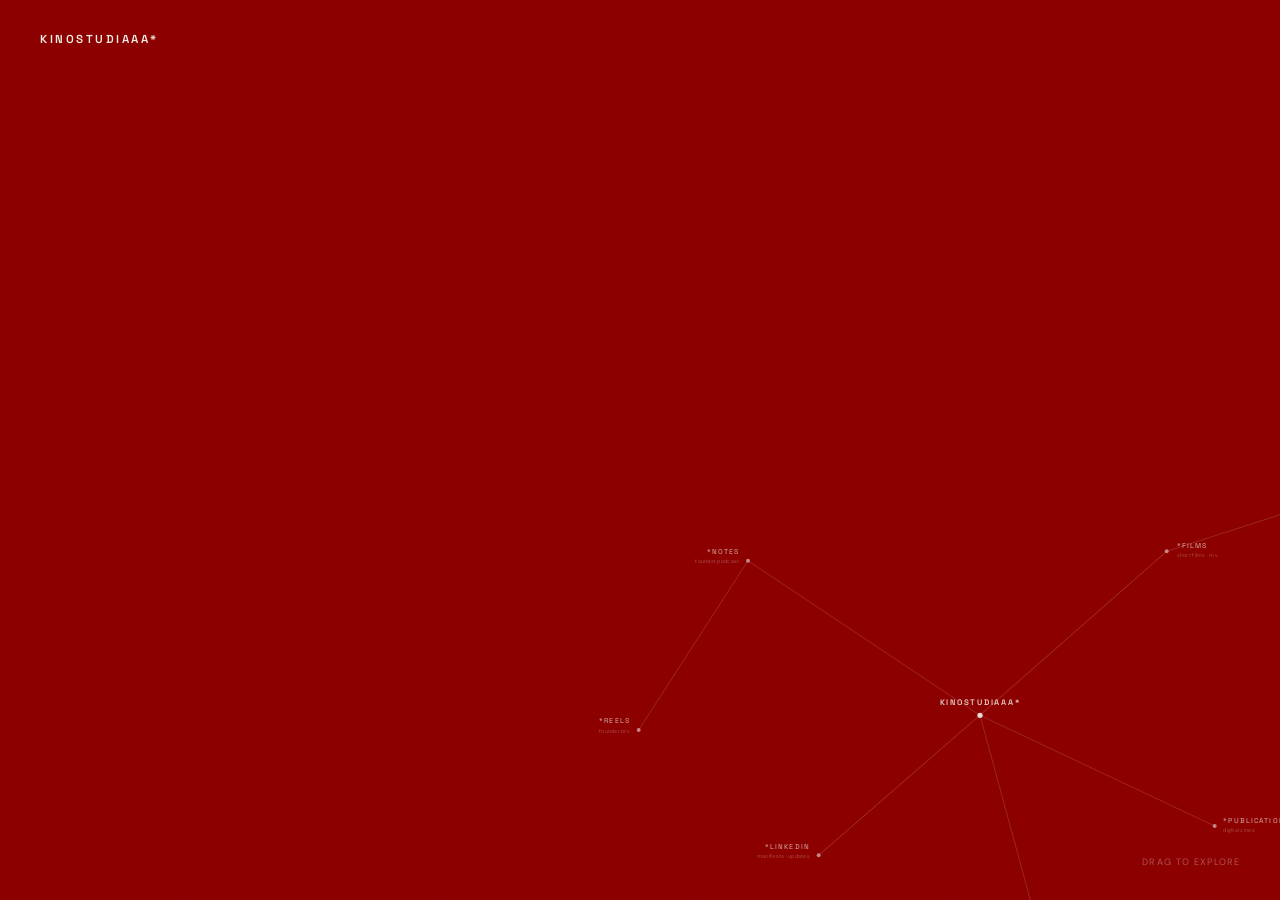
==== index.html @ 7bea237d "Update index.html" ====
<!DOCTYPE html>
<html lang="en">
<head>
  <meta charset="UTF-8" />
  <meta name="viewport" content="width=device-width, initial-scale=1.0" />
  <title>KINOSTUDIAAA*</title>
  <meta name="description" content="KINOSTUDIAAA* — a women-led film studio." />
  <link rel="preconnect" href="https://fonts.googleapis.com" />
  <link href="https://fonts.googleapis.com/css2?family=Space+Grotesk:wght@300;400;500;600&family=DM+Sans:opsz,wght@9..40,300;9..40,400&display=swap" rel="stylesheet" />
  <style>
    :root {
      --cream: #F0EDE4;
      --red:   #8B0000;
    }

    *, *::before, *::after { margin: 0; padding: 0; box-sizing: border-box; }

    html, body {
      width: 100%; height: 100%;
      overflow: hidden;
      background: var(--red);
      font-family: 'Space Grotesk', sans-serif;
      /* Asterisk cursor */
      cursor: url("data:image/svg+xml,%3Csvg xmlns='http://www.w3.org/2000/svg' width='24' height='24' viewBox='0 0 24 24'%3E%3Ctext x='12' y='18' font-size='22' font-family='serif' font-weight='bold' fill='%23F0EDE4' text-anchor='middle'%3E*%3C/text%3E%3C/svg%3E") 12 12, default;
    }

    /* Grain overlay */
    body::before {
      content: '';
      position: fixed; inset: 0; z-index: 5;
      pointer-events: none;
      background-image: url("data:image/svg+xml,%3Csvg xmlns='http://www.w3.org/2000/svg' width='512' height='512'%3E%3Cfilter id='n'%3E%3CfeTurbulence type='fractalNoise' baseFrequency='0.72' numOctaves='4' stitchTiles='stitch'/%3E%3CfeColorMatrix type='saturate' values='0'/%3E%3C/filter%3E%3Crect width='512' height='512' filter='url(%23n)' opacity='0.07'/%3E%3C/svg%3E");
      background-size: 256px;
      opacity: 0.5;
      mix-blend-mode: overlay;
    }

    /* Fixed UI */
    .site-title {
      position: fixed;
      top: 2rem; left: 2.5rem;
      z-index: 100;
      font-family: 'Space Grotesk', sans-serif;
      font-weight: 600;
      font-size: 0.72rem;
      letter-spacing: 0.22em;
      text-transform: uppercase;
      color: var(--cream);
      text-decoration: none;
      opacity: 0;
      animation: fadeIn 0.8s ease 0.2s forwards;
    }

    .drag-hint {
      position: fixed;
      bottom: 2rem; right: 2.5rem;
      z-index: 100;
      font-family: 'DM Sans', sans-serif;
      font-size: 0.58rem;
      letter-spacing: 0.12em;
      text-transform: uppercase;
      color: rgba(240, 237, 228, 0.35);
      opacity: 0;
      animation: fadeIn 1s ease 2.5s forwards;
    }

    /* Map container */
    .map-container {
      position: fixed; inset: 0; z-index: 10;
      overflow: hidden;
      cursor: url("data:image/svg+xml,%3Csvg xmlns='http://www.w3.org/2000/svg' width='24' height='24' viewBox='0 0 24 24'%3E%3Ctext x='12' y='18' font-size='22' font-family='serif' font-weight='bold' fill='%23F0EDE4' text-anchor='middle'%3E*%3C/text%3E%3C/svg%3E") 12 12, grab;
    }
    .map-container.is-dragging {
      cursor: url("data:image/svg+xml,%3Csvg xmlns='http://www.w3.org/2000/svg' width='24' height='24' viewBox='0 0 24 24'%3E%3Ctext x='12' y='18' font-size='22' font-family='serif' font-weight='bold' fill='%23F0EDE4' text-anchor='middle'%3E*%3C/text%3E%3C/svg%3E") 12 12, grabbing;
    }

    /* Pannable canvas */
    .map-canvas {
  position: absolute;
  width: 1200px;
  height: auto;
  left: 50%;
  top: 50%;
  transform: translate(-50%, -50%);
}

    /* Lines */
    .ml {
      stroke: var(--cream);
      stroke-width: 0.65;
      fill: none;
      opacity: 0;
      stroke-dasharray: 700;
      stroke-dashoffset: 700;
      animation: drawLine 1.3s cubic-bezier(0.4,0,0.2,1) forwards;
      transition: opacity 0.3s ease, stroke-width 0.3s ease;
    }
    .ml.faint {
      animation: drawLineFaint 1.8s cubic-bezier(0.4,0,0.2,1) forwards;
    }
    .ml.lit { opacity: 0.8 !important; stroke-width: 1.1 !important; }

    @keyframes drawLine      { to { stroke-dashoffset: 0; opacity: 0.38; } }
    @keyframes drawLineFaint { to { stroke-dashoffset: 0; opacity: 0.13; } }

    /* Nodes */
    .mn {
      cursor: url("data:image/svg+xml,%3Csvg xmlns='http://www.w3.org/2000/svg' width='24' height='24' viewBox='0 0 24 24'%3E%3Ctext x='12' y='18' font-size='22' font-family='serif' font-weight='bold' fill='%23F0EDE4' text-anchor='middle'%3E*%3C/text%3E%3C/svg%3E") 12 12, pointer;
      opacity: 0;
      animation: fadeIn 0.5s ease forwards;
      transform-box: fill-box;
      transform-origin: center;
      transition: transform 0.22s ease;
    }
    .mn:hover { transform: scale(1.1); }

    .mn circle.dot {
      fill: var(--cream);
      opacity: 0.55;
      transition: opacity 0.22s ease, r 0.22s ease;
    }
    .mn:hover circle.dot { opacity: 1; }

    .mn .lbl {
      font-family: 'Space Grotesk', sans-serif;
      font-size: 10.5px;
      font-weight: 500;
      letter-spacing: 0.16em;
      text-transform: uppercase;
      fill: var(--cream);
      opacity: 0.6;
      pointer-events: none;
      transition: opacity 0.22s;
    }
    .mn .sub {
      font-family: 'DM Sans', sans-serif;
      font-size: 8px;
      letter-spacing: 0.05em;
      fill: var(--cream);
      opacity: 0.3;
      pointer-events: none;
      transition: opacity 0.22s;
    }
    .mn:hover .lbl { opacity: 1; }
    .mn:hover .sub  { opacity: 0.55; }

    /* Centre node */
    .mn.centre circle.dot { opacity: 0.9; }
    .mn.centre .lbl {
      font-size: 12px;
      font-weight: 600;
      letter-spacing: 0.22em;
      opacity: 0.88;
    }

    /* Pulse ring */
    .pulse {
      fill: none;
      stroke: var(--cream);
      stroke-width: 0.5;
      opacity: 0;
      pointer-events: none;
      animation: pulseRing 4s ease-out 2s infinite;
    }
    @keyframes pulseRing {
      0%   { r: 5;  opacity: 0.28; }
      100% { r: 32; opacity: 0; }
    }

    @keyframes fadeIn { to { opacity: 1; } }

    /* Mobile list */
    .map-mobile {
      display: none;
      position: fixed; inset: 0; z-index: 20;
      flex-direction: column;
      align-items: center;
      justify-content: center;
      padding: 5rem 2.5rem 3rem;
      background: var(--red);
    }

    .mob-node {
      display: flex;
      align-items: center;
      gap: 1.1rem;
      width: 100%;
      max-width: 270px;
      padding: 0.9rem 0;
      border-bottom: 1px solid rgba(240,237,228,0.12);
      text-decoration: none;
      opacity: 0;
      animation: fadeIn 0.4s ease forwards;
    }
    .mob-node:first-child { border-top: 1px solid rgba(240,237,228,0.12); }

    .mob-dot {
      width: 4px; height: 4px;
      border-radius: 50%;
      background: rgba(240,237,228,0.45);
      flex-shrink: 0;
      transition: background 0.2s;
    }
    .mob-node:hover .mob-dot { background: var(--cream); }

    .mob-lbl {
      display: block;
      font-family: 'Space Grotesk', sans-serif;
      font-size: 0.65rem;
      font-weight: 500;
      letter-spacing: 0.15em;
      text-transform: uppercase;
      color: rgba(240,237,228,0.75);
    }
    .mob-sub {
      display: block;
      font-family: 'DM Sans', sans-serif;
      font-size: 0.6rem;
      letter-spacing: 0.04em;
      color: rgba(240,237,228,0.32);
      margin-top: 0.1rem;
    }

    @media (max-width: 680px) {
      .map-container { display: none; }
      .map-mobile    { display: flex; }
      .drag-hint     { display: none; }
    }
  </style>
</head>
<body>

  <a href="index.html" class="site-title">KINOSTUDIAAA*</a>
  <span class="drag-hint">drag to explore</span>

  <!-- DESKTOP: pannable constellation map -->
  <div class="map-container" id="mapContainer">
    <div class="map-canvas" id="mapCanvas">
      <svg viewBox="0 0 1800 1100" xmlns="http://www.w3.org/2000/svg">

        <!-- Lines -->
        <line id="l-films"        class="ml"       x1="900" y1="548" x2="1180" y2="302" style="animation-delay:0.30s"/>
        <line id="l-instagram"    class="ml"       x1="1180" y1="302" x2="1428" y2="222" style="animation-delay:0.65s"/>
        <line id="l-publications" class="ml"       x1="900" y1="548" x2="1252" y2="714" style="animation-delay:0.35s"/>
        <line id="l-notes"        class="ml"       x1="900" y1="548" x2="552" y2="316" style="animation-delay:0.28s"/>
        <line id="l-reels"        class="ml"       x1="552" y1="316" x2="388" y2="570" style="animation-delay:0.60s"/>
        <line id="l-linkedin"     class="ml"       x1="900" y1="548" x2="658" y2="758" style="animation-delay:0.32s"/>
        <line id="l-nights"       class="ml"       x1="900" y1="548" x2="984" y2="856" style="animation-delay:0.40s"/>
        <line id="l-cross-2"      class="ml faint" x1="658" y1="758" x2="1180" y2="302" style="animation-delay:1.70s"/>

        <!-- Nodes -->

        <!-- CENTRE -->
        <g class="mn centre" data-node="centre" style="animation-delay:0.12s">
          <circle class="pulse" cx="900" cy="548" r="5"/>
          <circle class="dot"   cx="900" cy="548" r="4"/>
          <text class="lbl" x="900" y="533" text-anchor="middle">KINOSTUDIAAA*</text>
        </g>

        <!-- FILMS -->
        <a href="/kinostudia/films.html">
        <g class="mn">
          <!-- invisible hitbox -->
          <circle cx="1180" cy="302" r="18" fill="transparent" />
      
          <!-- visible dot -->
          <circle class="dot" cx="1180" cy="302" r="3"/>
      
          <text class="lbl" x="1195" y="297">*films</text>
          <text class="sub" x="1195" y="310">short films · mv</text>
          </g>
        </a>

      <!-- INSTAGRAM -->
      <a href="https://instagram.com/kinostudiaaa" target="_blank">
        <g class="mn" data-node="instagram" data-line="l-instagram" style="animation-delay:1.00s">
          <circle class="dot" cx="1428" cy="222" r="3"/>
          <text class="lbl" x="1441" y="217">*instagram</text>
          <text class="sub" x="1441" y="231">portfolio · events · community</text>
        </g>
      </a>
      
      <!-- PUBLICATIONS -->
      <a href="kinostudia/publications.html">
        <g class="mn" data-node="publications" data-line="l-publications" style="animation-delay:0.78s">
          <circle class="dot" cx="1252" cy="714" r="3"/>
          <text class="lbl" x="1265" y="709">*publications</text>
          <text class="sub" x="1265" y="723">digital zines</text>
        </g>
      </a>
      
      <!-- NOTES -->
      <a href="https://youtube.com/@alexmesherina" target="_blank">
        <g class="mn" data-node="notes" data-line="l-notes" style="animation-delay:0.68s">
          <circle class="dot" cx="552" cy="316" r="3"/>
          <text class="lbl" x="539" y="306" text-anchor="end">*notes</text>
          <text class="sub" x="539" y="320" text-anchor="end">founder podcast</text>
        </g>
      </a>
      
      <!-- REELS -->
      <a href="https://instagram.com/alexmesherina" target="_blank">
        <g class="mn" data-node="reels" data-line="l-reels" style="animation-delay:0.95s">
          <circle class="dot" cx="388" cy="570" r="3"/>
          <text class="lbl" x="375" y="560" text-anchor="end">*reels</text>
          <text class="sub" x="375" y="574" text-anchor="end">founder bts</text>
        </g>
      </a>
      
      <!-- LINKEDIN -->
      <a href="https://linkedin.com/company/kinostudiaaa" target="_blank">
        <g class="mn" data-node="linkedin" data-line="l-linkedin" style="animation-delay:0.72s">
          <circle class="dot" cx="658" cy="758" r="3"/>
          <text class="lbl" x="645" y="748" text-anchor="end">*linkedin</text>
          <text class="sub" x="645" y="762" text-anchor="end">manifesto · updates</text>
        </g>
      </a>
      
      <!-- NIGHTS -->
      <a href="mailto:alexmesherina@gmail.com?subject=KINOSTUDIAAA*%20Nights">
        <g class="mn" data-node="nights" data-line="l-nights" style="animation-delay:0.85s">
          <circle class="dot" cx="984" cy="856" r="3"/>
          <text class="lbl" x="984" y="874" text-anchor="middle">*nights</text>
          <text class="sub" x="984" y="888" text-anchor="middle">in-person screenings</text>
        </g>
      </a>
      </svg>
    </div>
  </div>

  <!-- MOBILE: vertical list -->
  <div class="map-mobile">
    <a href="#" id="mob-films" class="mob-node" style="animation-delay:0.20s">
      <span class="mob-dot"></span>
      <span><span class="mob-lbl">*films</span><span class="mob-sub">short films · mv</span></span>
    </a>
    <a href="#" id="mob-publications" class="mob-node" style="animation-delay:0.28s">
      <span class="mob-dot"></span>
      <span><span class="mob-lbl">*publications</span><span class="mob-sub">digital zines</span></span>
    </a>
    <a href="#" id="mob-notes" class="mob-node" target="_blank" style="animation-delay:0.34s">
      <span class="mob-dot"></span>
      <span><span class="mob-lbl">*notes</span><span class="mob-sub">founder podcast</span></span>
    </a>
    <a href="#" id="mob-reels" class="mob-node" target="_blank" style="animation-delay:0.40s">
      <span class="mob-dot"></span>
      <span><span class="mob-lbl">*reels</span><span class="mob-sub">founder bts</span></span>
    </a>
    <a href="#" id="mob-instagram" class="mob-node" target="_blank" style="animation-delay:0.46s">
      <span class="mob-dot"></span>
      <span><span class="mob-lbl">*instagram</span><span class="mob-sub">portfolio · events · community</span></span>
    </a>
    <a href="#" id="mob-linkedin" class="mob-node" target="_blank" style="animation-delay:0.52s">
      <span class="mob-dot"></span>
      <span><span class="mob-lbl">*linkedin</span><span class="mob-sub">manifesto · updates</span></span>
    </a>
    <a href="#" id="mob-nights" class="mob-node" style="animation-delay:0.58s">
      <span class="mob-dot"></span>
      <span><span class="mob-lbl">*nights</span><span class="mob-sub">in-person screenings</span></span>
    </a>
  </div>

  <script>
    /* ── LINK MAP ─────────────────────────────────────────────────────────────
       Drop your URLs here. external: true opens in a new tab.
       Leave href as '' to make a node inactive (no navigation).
    ─────────────────────────────────────────────────────────────────────────── */
    const LINKS = {
      films:        { href: '/films.html',                                         external: false },
      publications: { href: '/publications.html',                                  external: false },
      notes:        { href: 'https://youtube.com/@alexmesherina',                  external: true  },
      reels:        { href: 'https://instagram.com/alexmesherina',                 external: true  },
      instagram:    { href: 'https://instagram.com/kinostudiaaa',                  external: true  },
      linkedin:     { href: 'https://linkedin.com/company/kinostudiaaa',           external: true  },
      nights:       { href: 'mailto:alexmesherina@gmail.com?subject=KINOSTUDIAAA*%20Nights', external: false },
    };
    /* ──────────────────────────────────────────────────────────────────────── */

    /* Apply links to mobile nodes */
    Object.entries(LINKS).forEach(([key, { href, external }]) => {
      const el = document.getElementById('mob-' + key);
      if (el && href) {
        el.href = href;
        if (external) el.target = '_blank';
      }
    });

    /* PAN / DRAG SYSTEM WITH MOMENTUM */
    const container = document.getElementById('mapContainer');
    const canvas    = document.getElementById('mapCanvas');
    const CW = 1800, CH = 1100;

    let panX = (window.innerWidth  - CW) / 2;
    let panY = (window.innerHeight - CH) / 2;
    let isDragging = false;
    let startX, startY;
    let velX = 0, velY = 0;
    let lastTime = 0;
    let rafId = null;

    function applyTransform() {
      canvas.style.transform = `translate(${panX}px, ${panY}px)`;
    }
    applyTransform();

    function runMomentum() {
      velX *= 0.91;
      velY *= 0.91;
      if (Math.abs(velX) > 0.15 || Math.abs(velY) > 0.15) {
        panX += velX;
        panY += velY;
        applyTransform();
        rafId = requestAnimationFrame(runMomentum);
      }
    }

    /* Mouse */
    container.addEventListener('mousedown', e => {
      if (e.target.closest('.mn[data-node]')) return;
      cancelAnimationFrame(rafId);
      isDragging = true;
      startX = e.clientX - panX;
      startY = e.clientY - panY;
      velX = velY = 0;
      lastTime = performance.now();
      container.classList.add('is-dragging');
    });

    window.addEventListener('mousemove', e => {
      if (!isDragging) return;
      const now = performance.now();
      const dt  = Math.max(1, now - lastTime);
      const nx  = e.clientX - startX;
      const ny  = e.clientY - startY;
      velX = (nx - panX) / dt * 14;
      velY = (ny - panY) / dt * 14;
      panX = nx;
      panY = ny;
      lastTime = now;
      applyTransform();
    });

    window.addEventListener('mouseup', () => {
      if (!isDragging) return;
      isDragging = false;
      container.classList.remove('is-dragging');
      rafId = requestAnimationFrame(runMomentum);
    });

    /* Wheel */
    container.addEventListener('wheel', e => {
      e.preventDefault();
      cancelAnimationFrame(rafId);
      panX -= e.deltaX * 0.75;
      panY -= e.deltaY * 0.75;
      applyTransform();
    }, { passive: false });

    /* Touch */
    let touchStartX, touchStartY, lastTX, lastTY;

    container.addEventListener('touchstart', e => {
      cancelAnimationFrame(rafId);
      const t = e.touches[0];
      touchStartX = t.clientX - panX;
      touchStartY = t.clientY - panY;
      lastTX = t.clientX;
      lastTY = t.clientY;
      velX = velY = 0;
    }, { passive: true });

    container.addEventListener('touchmove', e => {
      e.preventDefault();
      const t = e.touches[0];
      velX = (t.clientX - lastTX) * 0.85;
      velY = (t.clientY - lastTY) * 0.85;
      panX = t.clientX - touchStartX;
      panY = t.clientY - touchStartY;
      lastTX = t.clientX;
      lastTY = t.clientY;
      applyTransform();
    }, { passive: false });

    container.addEventListener('touchend', () => {
      rafId = requestAnimationFrame(runMomentum);
    });

    /* NODE INTERACTIONS */
    document.querySelectorAll('.mn[data-node]').forEach(node => {
      const nodeKey  = node.dataset.node;
      const lineId   = node.dataset.line;
      const line     = lineId ? document.getElementById(lineId) : null;
      const linkData = LINKS[nodeKey];

      /* Brighten connecting line on hover */
      if (line) {
        node.addEventListener('mouseenter', () => line.classList.add('lit'));
        node.addEventListener('mouseleave', () => line.classList.remove('lit'));
      }

      /* Navigate on click */
      if (linkData && linkData.href && nodeKey !== 'centre') {
        let pointerDownX, pointerDownY;

        node.addEventListener('pointerdown', e => {
          pointerDownX = e.clientX;
          pointerDownY = e.clientY;
        });

        node.addEventListener('click', e => {
          if (Math.abs(e.clientX - pointerDownX) + Math.abs(e.clientY - pointerDownY) > 6) return;
          e.stopPropagation();
          node.style.transition = 'transform 0.1s ease';
          node.style.transform  = 'scale(0.85)';
          setTimeout(() => {
            node.style.transform = '';
            if (linkData.external || linkData.href.startsWith('mailto')) {
              window.open(linkData.href, '_blank');
            } else {
              window.location.href = linkData.href;
            }
          }, 120);
        });
      }
    });
  </script>

</body>
</html>
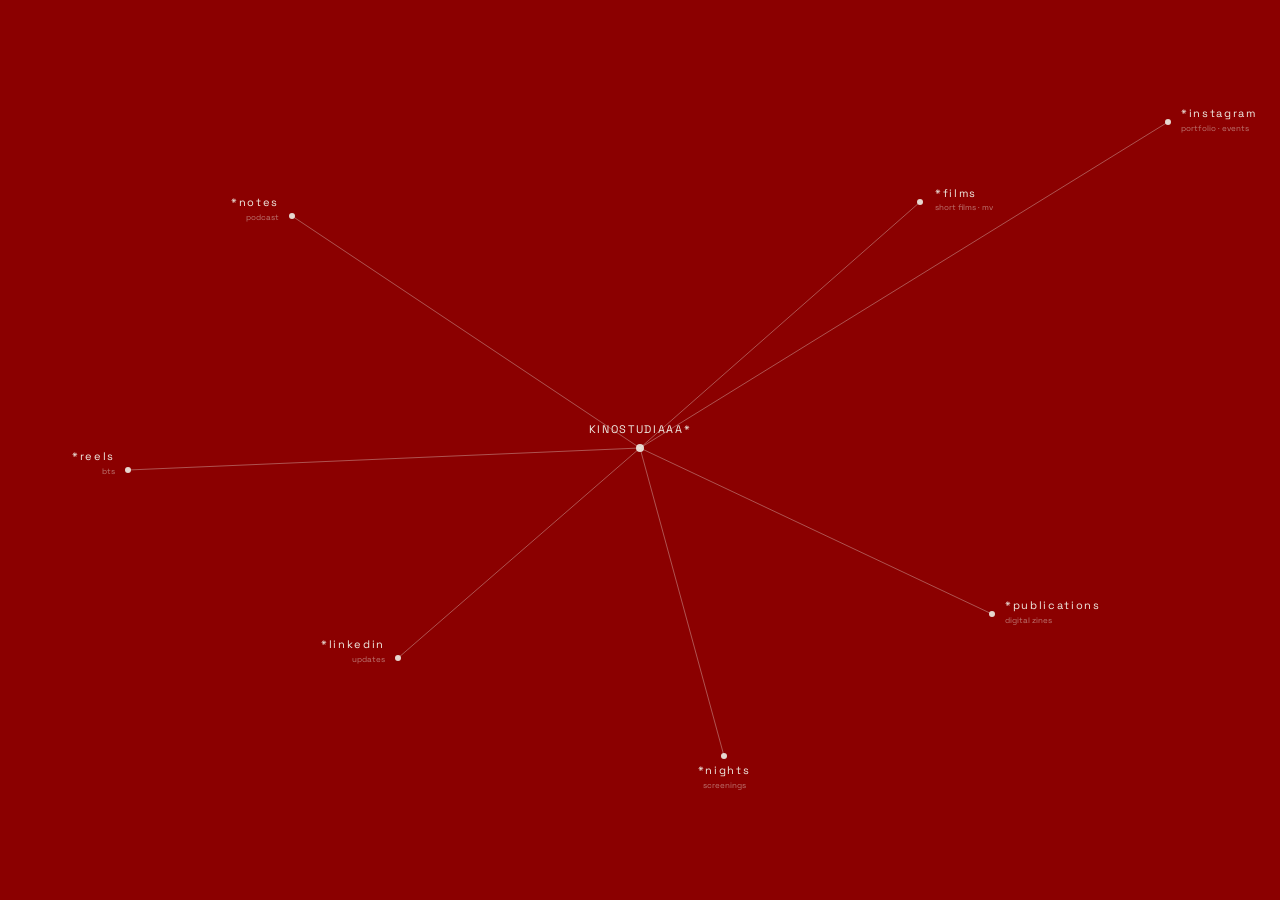
==== commit eaee19c5: "Update index.html" ====
--- a/index.html
+++ b/index.html
@@ -1,529 +1,223 @@
 <!DOCTYPE html>
 <html lang="en">
 <head>
-  <meta charset="UTF-8" />
-  <meta name="viewport" content="width=device-width, initial-scale=1.0" />
-  <title>KINOSTUDIAAA*</title>
-  <meta name="description" content="KINOSTUDIAAA* — a women-led film studio." />
-  <link rel="preconnect" href="https://fonts.googleapis.com" />
-  <link href="https://fonts.googleapis.com/css2?family=Space+Grotesk:wght@300;400;500;600&family=DM+Sans:opsz,wght@9..40,300;9..40,400&display=swap" rel="stylesheet" />
-  <style>
-    :root {
-      --cream: #F0EDE4;
-      --red:   #8B0000;
-    }
-
-    *, *::before, *::after { margin: 0; padding: 0; box-sizing: border-box; }
-
-    html, body {
-      width: 100%; height: 100%;
-      overflow: hidden;
-      background: var(--red);
-      font-family: 'Space Grotesk', sans-serif;
-      /* Asterisk cursor */
-      cursor: url("data:image/svg+xml,%3Csvg xmlns='http://www.w3.org/2000/svg' width='24' height='24' viewBox='0 0 24 24'%3E%3Ctext x='12' y='18' font-size='22' font-family='serif' font-weight='bold' fill='%23F0EDE4' text-anchor='middle'%3E*%3C/text%3E%3C/svg%3E") 12 12, default;
-    }
-
-    /* Grain overlay */
-    body::before {
-      content: '';
-      position: fixed; inset: 0; z-index: 5;
-      pointer-events: none;
-      background-image: url("data:image/svg+xml,%3Csvg xmlns='http://www.w3.org/2000/svg' width='512' height='512'%3E%3Cfilter id='n'%3E%3CfeTurbulence type='fractalNoise' baseFrequency='0.72' numOctaves='4' stitchTiles='stitch'/%3E%3CfeColorMatrix type='saturate' values='0'/%3E%3C/filter%3E%3Crect width='512' height='512' filter='url(%23n)' opacity='0.07'/%3E%3C/svg%3E");
-      background-size: 256px;
-      opacity: 0.5;
-      mix-blend-mode: overlay;
-    }
-
-    /* Fixed UI */
-    .site-title {
-      position: fixed;
-      top: 2rem; left: 2.5rem;
-      z-index: 100;
-      font-family: 'Space Grotesk', sans-serif;
-      font-weight: 600;
-      font-size: 0.72rem;
-      letter-spacing: 0.22em;
-      text-transform: uppercase;
-      color: var(--cream);
-      text-decoration: none;
-      opacity: 0;
-      animation: fadeIn 0.8s ease 0.2s forwards;
-    }
-
-    .drag-hint {
-      position: fixed;
-      bottom: 2rem; right: 2.5rem;
-      z-index: 100;
-      font-family: 'DM Sans', sans-serif;
-      font-size: 0.58rem;
-      letter-spacing: 0.12em;
-      text-transform: uppercase;
-      color: rgba(240, 237, 228, 0.35);
-      opacity: 0;
-      animation: fadeIn 1s ease 2.5s forwards;
-    }
-
-    /* Map container */
-    .map-container {
-      position: fixed; inset: 0; z-index: 10;
-      overflow: hidden;
-      cursor: url("data:image/svg+xml,%3Csvg xmlns='http://www.w3.org/2000/svg' width='24' height='24' viewBox='0 0 24 24'%3E%3Ctext x='12' y='18' font-size='22' font-family='serif' font-weight='bold' fill='%23F0EDE4' text-anchor='middle'%3E*%3C/text%3E%3C/svg%3E") 12 12, grab;
-    }
-    .map-container.is-dragging {
-      cursor: url("data:image/svg+xml,%3Csvg xmlns='http://www.w3.org/2000/svg' width='24' height='24' viewBox='0 0 24 24'%3E%3Ctext x='12' y='18' font-size='22' font-family='serif' font-weight='bold' fill='%23F0EDE4' text-anchor='middle'%3E*%3C/text%3E%3C/svg%3E") 12 12, grabbing;
-    }
-
-    /* Pannable canvas */
-    .map-canvas {
-  position: absolute;
-  width: 1200px;
-  height: auto;
-  left: 50%;
-  top: 50%;
-  transform: translate(-50%, -50%);
-}
-
-    /* Lines */
-    .ml {
-      stroke: var(--cream);
-      stroke-width: 0.65;
-      fill: none;
-      opacity: 0;
-      stroke-dasharray: 700;
-      stroke-dashoffset: 700;
-      animation: drawLine 1.3s cubic-bezier(0.4,0,0.2,1) forwards;
-      transition: opacity 0.3s ease, stroke-width 0.3s ease;
-    }
-    .ml.faint {
-      animation: drawLineFaint 1.8s cubic-bezier(0.4,0,0.2,1) forwards;
-    }
-    .ml.lit { opacity: 0.8 !important; stroke-width: 1.1 !important; }
-
-    @keyframes drawLine      { to { stroke-dashoffset: 0; opacity: 0.38; } }
-    @keyframes drawLineFaint { to { stroke-dashoffset: 0; opacity: 0.13; } }
-
-    /* Nodes */
-    .mn {
-      cursor: url("data:image/svg+xml,%3Csvg xmlns='http://www.w3.org/2000/svg' width='24' height='24' viewBox='0 0 24 24'%3E%3Ctext x='12' y='18' font-size='22' font-family='serif' font-weight='bold' fill='%23F0EDE4' text-anchor='middle'%3E*%3C/text%3E%3C/svg%3E") 12 12, pointer;
-      opacity: 0;
-      animation: fadeIn 0.5s ease forwards;
-      transform-box: fill-box;
-      transform-origin: center;
-      transition: transform 0.22s ease;
-    }
-    .mn:hover { transform: scale(1.1); }
-
-    .mn circle.dot {
-      fill: var(--cream);
-      opacity: 0.55;
-      transition: opacity 0.22s ease, r 0.22s ease;
-    }
-    .mn:hover circle.dot { opacity: 1; }
-
-    .mn .lbl {
-      font-family: 'Space Grotesk', sans-serif;
-      font-size: 10.5px;
-      font-weight: 500;
-      letter-spacing: 0.16em;
-      text-transform: uppercase;
-      fill: var(--cream);
-      opacity: 0.6;
-      pointer-events: none;
-      transition: opacity 0.22s;
-    }
-    .mn .sub {
-      font-family: 'DM Sans', sans-serif;
-      font-size: 8px;
-      letter-spacing: 0.05em;
-      fill: var(--cream);
-      opacity: 0.3;
-      pointer-events: none;
-      transition: opacity 0.22s;
-    }
-    .mn:hover .lbl { opacity: 1; }
-    .mn:hover .sub  { opacity: 0.55; }
-
-    /* Centre node */
-    .mn.centre circle.dot { opacity: 0.9; }
-    .mn.centre .lbl {
-      font-size: 12px;
-      font-weight: 600;
-      letter-spacing: 0.22em;
-      opacity: 0.88;
-    }
-
-    /* Pulse ring */
-    .pulse {
-      fill: none;
-      stroke: var(--cream);
-      stroke-width: 0.5;
-      opacity: 0;
-      pointer-events: none;
-      animation: pulseRing 4s ease-out 2s infinite;
-    }
-    @keyframes pulseRing {
-      0%   { r: 5;  opacity: 0.28; }
-      100% { r: 32; opacity: 0; }
-    }
-
-    @keyframes fadeIn { to { opacity: 1; } }
-
-    /* Mobile list */
-    .map-mobile {
-      display: none;
-      position: fixed; inset: 0; z-index: 20;
-      flex-direction: column;
-      align-items: center;
-      justify-content: center;
-      padding: 5rem 2.5rem 3rem;
-      background: var(--red);
-    }
-
-    .mob-node {
-      display: flex;
-      align-items: center;
-      gap: 1.1rem;
-      width: 100%;
-      max-width: 270px;
-      padding: 0.9rem 0;
-      border-bottom: 1px solid rgba(240,237,228,0.12);
-      text-decoration: none;
-      opacity: 0;
-      animation: fadeIn 0.4s ease forwards;
-    }
-    .mob-node:first-child { border-top: 1px solid rgba(240,237,228,0.12); }
-
-    .mob-dot {
-      width: 4px; height: 4px;
-      border-radius: 50%;
-      background: rgba(240,237,228,0.45);
-      flex-shrink: 0;
-      transition: background 0.2s;
-    }
-    .mob-node:hover .mob-dot { background: var(--cream); }
-
-    .mob-lbl {
-      display: block;
-      font-family: 'Space Grotesk', sans-serif;
-      font-size: 0.65rem;
-      font-weight: 500;
-      letter-spacing: 0.15em;
-      text-transform: uppercase;
-      color: rgba(240,237,228,0.75);
-    }
-    .mob-sub {
-      display: block;
-      font-family: 'DM Sans', sans-serif;
-      font-size: 0.6rem;
-      letter-spacing: 0.04em;
-      color: rgba(240,237,228,0.32);
-      margin-top: 0.1rem;
-    }
-
-    @media (max-width: 680px) {
-      .map-container { display: none; }
-      .map-mobile    { display: flex; }
-      .drag-hint     { display: none; }
-    }
-  </style>
+<meta charset="UTF-8" />
+<meta name="viewport" content="width=device-width, initial-scale=1.0" />
+<title>KINOSTUDIAAA*</title>
+
+<link href="https://fonts.googleapis.com/css2?family=Space+Grotesk:wght@300;400;500;600&family=DM+Sans:opsz,wght@9..40,300;9..40,400&display=swap" rel="stylesheet" />
+
+<style>
+:root {
+  --cream: #F0EDE4;
+  --red: #8B0000;
+}
+
+* { margin:0; padding:0; box-sizing:border-box; }
+
+html, body {
+  width:100%; height:100%;
+  overflow:hidden;
+  background:var(--red);
+  font-family:'Space Grotesk', sans-serif;
+}
+
+/* MAP */
+.map-container {
+  position:fixed;
+  inset:0;
+  overflow:hidden;
+}
+
+.map-canvas {
+  position:absolute;
+  width:1800px;
+  height:1100px;
+  left:0;
+  top:0;
+}
+
+/* LINES */
+.ml {
+  stroke:var(--cream);
+  stroke-width:1;
+  opacity:0.35;
+  fill:none;
+}
+
+/* NODES */
+.mn { cursor:pointer; }
+
+/* circles — fixed */
+.mn circle.dot {
+  fill:var(--cream);
+  opacity:0.9;
+}
+
+/* TEXT */
+.mn .lbl {
+  font-size:11px;
+  letter-spacing:0.15em;
+  fill:var(--cream);
+  transition:transform 0.2s ease, opacity 0.2s;
+}
+
+.mn .sub {
+  font-size:8px;
+  fill:var(--cream);
+  opacity:0.5;
+  transition:transform 0.2s ease, opacity 0.2s;
+}
+
+/* ONLY TEXT MOVES */
+.mn:hover .lbl,
+.mn:hover .sub {
+  transform:translateY(-2px);
+  opacity:1;
+}
+</style>
 </head>
+
 <body>
 
-  <a href="index.html" class="site-title">KINOSTUDIAAA*</a>
-  <span class="drag-hint">drag to explore</span>
-
-  <!-- DESKTOP: pannable constellation map -->
-  <div class="map-container" id="mapContainer">
-    <div class="map-canvas" id="mapCanvas">
-      <svg viewBox="0 0 1800 1100" xmlns="http://www.w3.org/2000/svg">
-
-        <!-- Lines -->
-        <line id="l-films"        class="ml"       x1="900" y1="548" x2="1180" y2="302" style="animation-delay:0.30s"/>
-        <line id="l-instagram"    class="ml"       x1="1180" y1="302" x2="1428" y2="222" style="animation-delay:0.65s"/>
-        <line id="l-publications" class="ml"       x1="900" y1="548" x2="1252" y2="714" style="animation-delay:0.35s"/>
-        <line id="l-notes"        class="ml"       x1="900" y1="548" x2="552" y2="316" style="animation-delay:0.28s"/>
-        <line id="l-reels"        class="ml"       x1="552" y1="316" x2="388" y2="570" style="animation-delay:0.60s"/>
-        <line id="l-linkedin"     class="ml"       x1="900" y1="548" x2="658" y2="758" style="animation-delay:0.32s"/>
-        <line id="l-nights"       class="ml"       x1="900" y1="548" x2="984" y2="856" style="animation-delay:0.40s"/>
-        <line id="l-cross-2"      class="ml faint" x1="658" y1="758" x2="1180" y2="302" style="animation-delay:1.70s"/>
-
-        <!-- Nodes -->
-
-        <!-- CENTRE -->
-        <g class="mn centre" data-node="centre" style="animation-delay:0.12s">
-          <circle class="pulse" cx="900" cy="548" r="5"/>
-          <circle class="dot"   cx="900" cy="548" r="4"/>
-          <text class="lbl" x="900" y="533" text-anchor="middle">KINOSTUDIAAA*</text>
-        </g>
-
-        <!-- FILMS -->
-        <a href="/kinostudia/films.html">
-        <g class="mn">
-          <!-- invisible hitbox -->
-          <circle cx="1180" cy="302" r="18" fill="transparent" />
-      
-          <!-- visible dot -->
-          <circle class="dot" cx="1180" cy="302" r="3"/>
-      
-          <text class="lbl" x="1195" y="297">*films</text>
-          <text class="sub" x="1195" y="310">short films · mv</text>
-          </g>
-        </a>
-
-      <!-- INSTAGRAM -->
-      <a href="https://instagram.com/kinostudiaaa" target="_blank">
-        <g class="mn" data-node="instagram" data-line="l-instagram" style="animation-delay:1.00s">
-          <circle class="dot" cx="1428" cy="222" r="3"/>
-          <text class="lbl" x="1441" y="217">*instagram</text>
-          <text class="sub" x="1441" y="231">portfolio · events · community</text>
-        </g>
-      </a>
-      
-      <!-- PUBLICATIONS -->
-      <a href="kinostudia/publications.html">
-        <g class="mn" data-node="publications" data-line="l-publications" style="animation-delay:0.78s">
-          <circle class="dot" cx="1252" cy="714" r="3"/>
-          <text class="lbl" x="1265" y="709">*publications</text>
-          <text class="sub" x="1265" y="723">digital zines</text>
-        </g>
-      </a>
-      
-      <!-- NOTES -->
-      <a href="https://youtube.com/@alexmesherina" target="_blank">
-        <g class="mn" data-node="notes" data-line="l-notes" style="animation-delay:0.68s">
-          <circle class="dot" cx="552" cy="316" r="3"/>
-          <text class="lbl" x="539" y="306" text-anchor="end">*notes</text>
-          <text class="sub" x="539" y="320" text-anchor="end">founder podcast</text>
-        </g>
-      </a>
-      
-      <!-- REELS -->
-      <a href="https://instagram.com/alexmesherina" target="_blank">
-        <g class="mn" data-node="reels" data-line="l-reels" style="animation-delay:0.95s">
-          <circle class="dot" cx="388" cy="570" r="3"/>
-          <text class="lbl" x="375" y="560" text-anchor="end">*reels</text>
-          <text class="sub" x="375" y="574" text-anchor="end">founder bts</text>
-        </g>
-      </a>
-      
-      <!-- LINKEDIN -->
-      <a href="https://linkedin.com/company/kinostudiaaa" target="_blank">
-        <g class="mn" data-node="linkedin" data-line="l-linkedin" style="animation-delay:0.72s">
-          <circle class="dot" cx="658" cy="758" r="3"/>
-          <text class="lbl" x="645" y="748" text-anchor="end">*linkedin</text>
-          <text class="sub" x="645" y="762" text-anchor="end">manifesto · updates</text>
-        </g>
-      </a>
-      
-      <!-- NIGHTS -->
-      <a href="mailto:alexmesherina@gmail.com?subject=KINOSTUDIAAA*%20Nights">
-        <g class="mn" data-node="nights" data-line="l-nights" style="animation-delay:0.85s">
-          <circle class="dot" cx="984" cy="856" r="3"/>
-          <text class="lbl" x="984" y="874" text-anchor="middle">*nights</text>
-          <text class="sub" x="984" y="888" text-anchor="middle">in-person screenings</text>
-        </g>
-      </a>
-      </svg>
-    </div>
-  </div>
-
-  <!-- MOBILE: vertical list -->
-  <div class="map-mobile">
-    <a href="#" id="mob-films" class="mob-node" style="animation-delay:0.20s">
-      <span class="mob-dot"></span>
-      <span><span class="mob-lbl">*films</span><span class="mob-sub">short films · mv</span></span>
-    </a>
-    <a href="#" id="mob-publications" class="mob-node" style="animation-delay:0.28s">
-      <span class="mob-dot"></span>
-      <span><span class="mob-lbl">*publications</span><span class="mob-sub">digital zines</span></span>
-    </a>
-    <a href="#" id="mob-notes" class="mob-node" target="_blank" style="animation-delay:0.34s">
-      <span class="mob-dot"></span>
-      <span><span class="mob-lbl">*notes</span><span class="mob-sub">founder podcast</span></span>
-    </a>
-    <a href="#" id="mob-reels" class="mob-node" target="_blank" style="animation-delay:0.40s">
-      <span class="mob-dot"></span>
-      <span><span class="mob-lbl">*reels</span><span class="mob-sub">founder bts</span></span>
-    </a>
-    <a href="#" id="mob-instagram" class="mob-node" target="_blank" style="animation-delay:0.46s">
-      <span class="mob-dot"></span>
-      <span><span class="mob-lbl">*instagram</span><span class="mob-sub">portfolio · events · community</span></span>
-    </a>
-    <a href="#" id="mob-linkedin" class="mob-node" target="_blank" style="animation-delay:0.52s">
-      <span class="mob-dot"></span>
-      <span><span class="mob-lbl">*linkedin</span><span class="mob-sub">manifesto · updates</span></span>
-    </a>
-    <a href="#" id="mob-nights" class="mob-node" style="animation-delay:0.58s">
-      <span class="mob-dot"></span>
-      <span><span class="mob-lbl">*nights</span><span class="mob-sub">in-person screenings</span></span>
-    </a>
-  </div>
-
-  <script>
-    /* ── LINK MAP ─────────────────────────────────────────────────────────────
-       Drop your URLs here. external: true opens in a new tab.
-       Leave href as '' to make a node inactive (no navigation).
-    ─────────────────────────────────────────────────────────────────────────── */
-    const LINKS = {
-      films:        { href: '/films.html',                                         external: false },
-      publications: { href: '/publications.html',                                  external: false },
-      notes:        { href: 'https://youtube.com/@alexmesherina',                  external: true  },
-      reels:        { href: 'https://instagram.com/alexmesherina',                 external: true  },
-      instagram:    { href: 'https://instagram.com/kinostudiaaa',                  external: true  },
-      linkedin:     { href: 'https://linkedin.com/company/kinostudiaaa',           external: true  },
-      nights:       { href: 'mailto:alexmesherina@gmail.com?subject=KINOSTUDIAAA*%20Nights', external: false },
-    };
-    /* ──────────────────────────────────────────────────────────────────────── */
-
-    /* Apply links to mobile nodes */
-    Object.entries(LINKS).forEach(([key, { href, external }]) => {
-      const el = document.getElementById('mob-' + key);
-      if (el && href) {
-        el.href = href;
-        if (external) el.target = '_blank';
-      }
-    });
-
-    /* PAN / DRAG SYSTEM WITH MOMENTUM */
-    const container = document.getElementById('mapContainer');
-    const canvas    = document.getElementById('mapCanvas');
-    const CW = 1800, CH = 1100;
-
-    let panX = (window.innerWidth  - CW) / 2;
-    let panY = (window.innerHeight - CH) / 2;
-    let isDragging = false;
-    let startX, startY;
-    let velX = 0, velY = 0;
-    let lastTime = 0;
-    let rafId = null;
-
-    function applyTransform() {
-      canvas.style.transform = `translate(${panX}px, ${panY}px)`;
-    }
-    applyTransform();
-
-    function runMomentum() {
-      velX *= 0.91;
-      velY *= 0.91;
-      if (Math.abs(velX) > 0.15 || Math.abs(velY) > 0.15) {
-        panX += velX;
-        panY += velY;
-        applyTransform();
-        rafId = requestAnimationFrame(runMomentum);
-      }
-    }
-
-    /* Mouse */
-    container.addEventListener('mousedown', e => {
-      if (e.target.closest('.mn[data-node]')) return;
-      cancelAnimationFrame(rafId);
-      isDragging = true;
-      startX = e.clientX - panX;
-      startY = e.clientY - panY;
-      velX = velY = 0;
-      lastTime = performance.now();
-      container.classList.add('is-dragging');
-    });
-
-    window.addEventListener('mousemove', e => {
-      if (!isDragging) return;
-      const now = performance.now();
-      const dt  = Math.max(1, now - lastTime);
-      const nx  = e.clientX - startX;
-      const ny  = e.clientY - startY;
-      velX = (nx - panX) / dt * 14;
-      velY = (ny - panY) / dt * 14;
-      panX = nx;
-      panY = ny;
-      lastTime = now;
-      applyTransform();
-    });
-
-    window.addEventListener('mouseup', () => {
-      if (!isDragging) return;
-      isDragging = false;
-      container.classList.remove('is-dragging');
-      rafId = requestAnimationFrame(runMomentum);
-    });
-
-    /* Wheel */
-    container.addEventListener('wheel', e => {
-      e.preventDefault();
-      cancelAnimationFrame(rafId);
-      panX -= e.deltaX * 0.75;
-      panY -= e.deltaY * 0.75;
-      applyTransform();
-    }, { passive: false });
-
-    /* Touch */
-    let touchStartX, touchStartY, lastTX, lastTY;
-
-    container.addEventListener('touchstart', e => {
-      cancelAnimationFrame(rafId);
-      const t = e.touches[0];
-      touchStartX = t.clientX - panX;
-      touchStartY = t.clientY - panY;
-      lastTX = t.clientX;
-      lastTY = t.clientY;
-      velX = velY = 0;
-    }, { passive: true });
-
-    container.addEventListener('touchmove', e => {
-      e.preventDefault();
-      const t = e.touches[0];
-      velX = (t.clientX - lastTX) * 0.85;
-      velY = (t.clientY - lastTY) * 0.85;
-      panX = t.clientX - touchStartX;
-      panY = t.clientY - touchStartY;
-      lastTX = t.clientX;
-      lastTY = t.clientY;
-      applyTransform();
-    }, { passive: false });
-
-    container.addEventListener('touchend', () => {
-      rafId = requestAnimationFrame(runMomentum);
-    });
-
-    /* NODE INTERACTIONS */
-    document.querySelectorAll('.mn[data-node]').forEach(node => {
-      const nodeKey  = node.dataset.node;
-      const lineId   = node.dataset.line;
-      const line     = lineId ? document.getElementById(lineId) : null;
-      const linkData = LINKS[nodeKey];
-
-      /* Brighten connecting line on hover */
-      if (line) {
-        node.addEventListener('mouseenter', () => line.classList.add('lit'));
-        node.addEventListener('mouseleave', () => line.classList.remove('lit'));
-      }
-
-      /* Navigate on click */
-      if (linkData && linkData.href && nodeKey !== 'centre') {
-        let pointerDownX, pointerDownY;
-
-        node.addEventListener('pointerdown', e => {
-          pointerDownX = e.clientX;
-          pointerDownY = e.clientY;
-        });
-
-        node.addEventListener('click', e => {
-          if (Math.abs(e.clientX - pointerDownX) + Math.abs(e.clientY - pointerDownY) > 6) return;
-          e.stopPropagation();
-          node.style.transition = 'transform 0.1s ease';
-          node.style.transform  = 'scale(0.85)';
-          setTimeout(() => {
-            node.style.transform = '';
-            if (linkData.external || linkData.href.startsWith('mailto')) {
-              window.open(linkData.href, '_blank');
-            } else {
-              window.location.href = linkData.href;
-            }
-          }, 120);
-        });
-      }
-    });
-  </script>
+<div class="map-container" id="mapContainer">
+<div class="map-canvas" id="mapCanvas">
+
+<svg viewBox="0 0 1800 1100">
+
+<!-- ALL CONNECTED -->
+<line class="ml" x1="900" y1="548" x2="1180" y2="302"/>
+<line class="ml" x1="900" y1="548" x2="1428" y2="222"/>
+<line class="ml" x1="900" y1="548" x2="1252" y2="714"/>
+<line class="ml" x1="900" y1="548" x2="552" y2="316"/>
+<line class="ml" x1="900" y1="548" x2="388" y2="570"/>
+<line class="ml" x1="900" y1="548" x2="658" y2="758"/>
+<line class="ml" x1="900" y1="548" x2="984" y2="856"/>
+
+<!-- CENTRE -->
+<g class="mn">
+  <circle class="dot" cx="900" cy="548" r="4"/>
+  <text class="lbl" x="900" y="533" text-anchor="middle">KINOSTUDIAAA*</text>
+</g>
+
+<!-- FILMS -->
+<a href="/kinostudia/films.html">
+<g class="mn">
+  <rect x="1140" y="270" width="240" height="90" fill="transparent"/>
+  <circle class="dot" cx="1180" cy="302" r="3"/>
+  <text class="lbl" x="1195" y="297">*films</text>
+  <text class="sub" x="1195" y="310">short films · mv</text>
+</g>
+</a>
+
+<!-- INSTAGRAM -->
+<a href="https://instagram.com/kinostudiaaa" target="_blank">
+<g class="mn">
+  <rect x="1390" y="190" width="260" height="90" fill="transparent"/>
+  <circle class="dot" cx="1428" cy="222" r="3"/>
+  <text class="lbl" x="1441" y="217">*instagram</text>
+  <text class="sub" x="1441" y="231">portfolio · events</text>
+</g>
+</a>
+
+<!-- PUBLICATIONS -->
+<a href="kinostudia/publications.html">
+<g class="mn">
+  <rect x="1210" y="680" width="240" height="90" fill="transparent"/>
+  <circle class="dot" cx="1252" cy="714" r="3"/>
+  <text class="lbl" x="1265" y="709">*publications</text>
+  <text class="sub" x="1265" y="723">digital zines</text>
+</g>
+</a>
+
+<!-- NOTES -->
+<a href="https://youtube.com/@alexmesherina" target="_blank">
+<g class="mn">
+  <rect x="300" y="280" width="260" height="90" fill="transparent"/>
+  <circle class="dot" cx="552" cy="316" r="3"/>
+  <text class="lbl" x="539" y="306" text-anchor="end">*notes</text>
+  <text class="sub" x="539" y="320" text-anchor="end">podcast</text>
+</g>
+</a>
+
+<!-- REELS -->
+<a href="https://instagram.com/alexmesherina" target="_blank">
+<g class="mn">
+  <rect x="200" y="540" width="260" height="90" fill="transparent"/>
+  <circle class="dot" cx="388" cy="570" r="3"/>
+  <text class="lbl" x="375" y="560" text-anchor="end">*reels</text>
+  <text class="sub" x="375" y="574" text-anchor="end">bts</text>
+</g>
+</a>
+
+<!-- LINKEDIN -->
+<a href="https://linkedin.com/company/kinostudiaaa" target="_blank">
+<g class="mn">
+  <rect x="420" y="720" width="260" height="90" fill="transparent"/>
+  <circle class="dot" cx="658" cy="758" r="3"/>
+  <text class="lbl" x="645" y="748" text-anchor="end">*linkedin</text>
+  <text class="sub" x="645" y="762" text-anchor="end">updates</text>
+</g>
+</a>
+
+<!-- NIGHTS -->
+<a href="mailto:alexmesherina@gmail.com">
+<g class="mn">
+  <rect x="880" y="820" width="220" height="90" fill="transparent"/>
+  <circle class="dot" cx="984" cy="856" r="3"/>
+  <text class="lbl" x="984" y="874" text-anchor="middle">*nights</text>
+  <text class="sub" x="984" y="888" text-anchor="middle">screenings</text>
+</g>
+</a>
+
+</svg>
+</div>
+</div>
+
+<script>
+const canvas = document.getElementById('mapCanvas');
+
+const CW = 1800;
+const CH = 1100;
+
+let panX = 0;
+let panY = 0;
+
+/* CENTER MAP */
+function centerMap() {
+  panX = (window.innerWidth - CW) / 2;
+  panY = (window.innerHeight - CH) / 2;
+  applyTransform();
+}
+
+function applyTransform() {
+  canvas.style.transform = `translate(${panX}px, ${panY}px)`;
+}
+
+centerMap();
+window.addEventListener('resize', centerMap);
+
+/* DRAG */
+let isDragging = false;
+let startX, startY;
+
+document.getElementById('mapContainer').addEventListener('mousedown', e => {
+  isDragging = true;
+  startX = e.clientX - panX;
+  startY = e.clientY - panY;
+});
+
+window.addEventListener('mousemove', e => {
+  if (!isDragging) return;
+  panX = e.clientX - startX;
+  panY = e.clientY - startY;
+  applyTransform();
+});
+
+window.addEventListener('mouseup', () => {
+  isDragging = false;
+});
+</script>
 
 </body>
 </html>
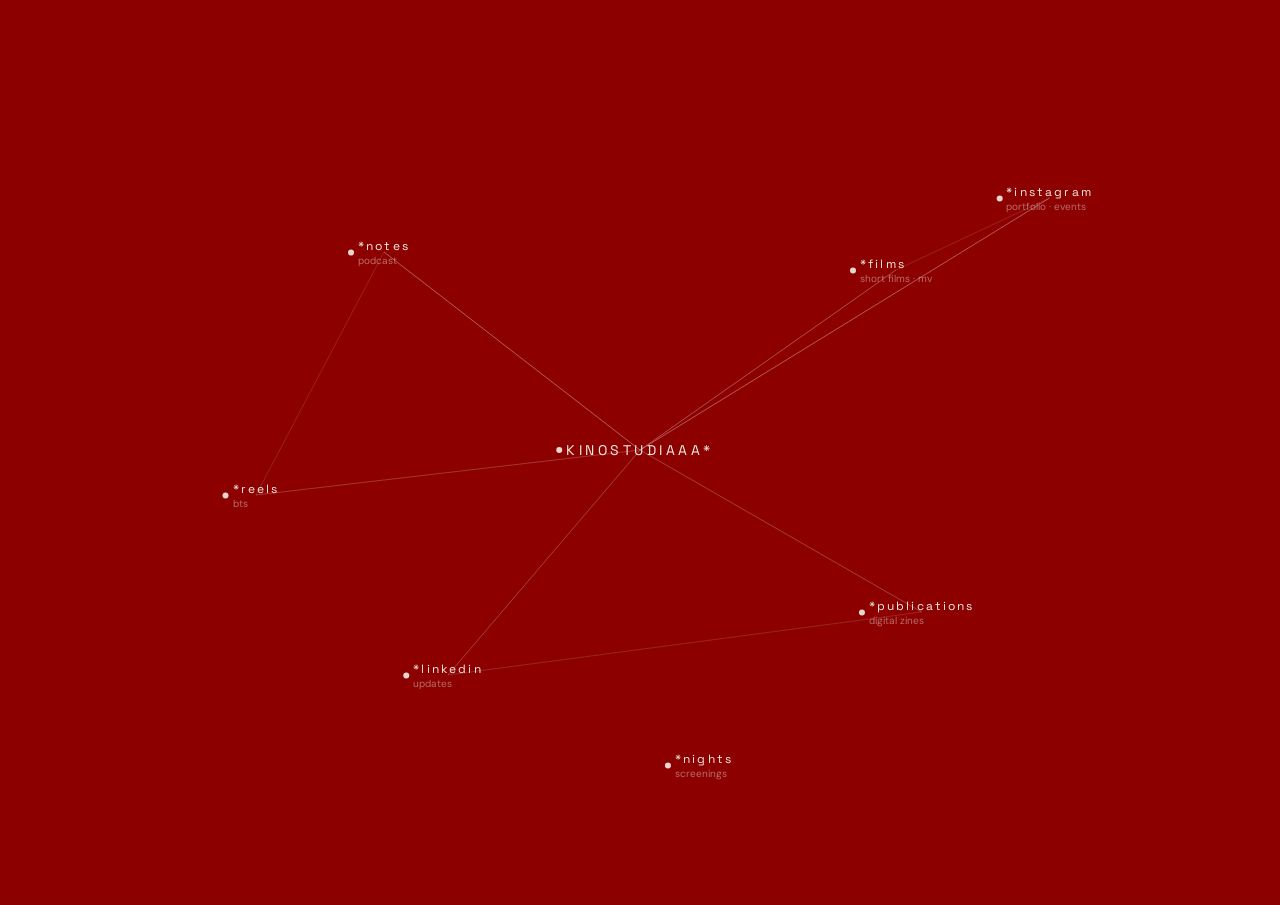
==== commit 6de67f3a: "Update index.html" ====
--- a/index.html
+++ b/index.html
@@ -1,222 +1,209 @@
 <!DOCTYPE html>
 <html lang="en">
 <head>
-<meta charset="UTF-8" />
-<meta name="viewport" content="width=device-width, initial-scale=1.0" />
+<meta charset="UTF-8">
+<meta name="viewport" content="width=device-width, initial-scale=1.0">
 <title>KINOSTUDIAAA*</title>
 
-<link href="https://fonts.googleapis.com/css2?family=Space+Grotesk:wght@300;400;500;600&family=DM+Sans:opsz,wght@9..40,300;9..40,400&display=swap" rel="stylesheet" />
+<link href="https://fonts.googleapis.com/css2?family=Space+Grotesk:wght@400;500;600&family=DM+Sans:wght@300;400&display=swap" rel="stylesheet">
 
 <style>
 :root {
-  --cream: #F0EDE4;
-  --red: #8B0000;
-}
-
-* { margin:0; padding:0; box-sizing:border-box; }
-
-html, body {
-  width:100%; height:100%;
-  overflow:hidden;
+  --cream:#F0EDE4;
+  --red:#8B0000;
+}
+
+* { box-sizing:border-box; margin:0; }
+
+body {
   background:var(--red);
   font-family:'Space Grotesk', sans-serif;
-}
-
-/* MAP */
-.map-container {
+  overflow:hidden;
+}
+
+/* CANVAS */
+.wrap {
   position:fixed;
   inset:0;
-  overflow:hidden;
-}
-
-.map-canvas {
+}
+
+canvas {
+  width:100%;
+  height:100%;
+}
+
+/* NODES */
+.node {
   position:absolute;
-  width:1800px;
-  height:1100px;
-  left:0;
-  top:0;
-}
-
-/* LINES */
-.ml {
-  stroke:var(--cream);
-  stroke-width:1;
-  opacity:0.35;
-  fill:none;
-}
-
-/* NODES */
-.mn { cursor:pointer; }
-
-/* circles — fixed */
-.mn circle.dot {
-  fill:var(--cream);
+  transform:translate(-50%,-50%);
+  text-decoration:none;
+  color:var(--cream);
+}
+
+/* dot */
+.node::before {
+  content:'';
+  position:absolute;
+  left:-10px;
+  top:50%;
+  transform:translateY(-50%);
+  width:6px;
+  height:6px;
+  border-radius:50%;
+  background:var(--cream);
   opacity:0.9;
 }
 
-/* TEXT */
-.mn .lbl {
-  font-size:11px;
-  letter-spacing:0.15em;
-  fill:var(--cream);
-  transition:transform 0.2s ease, opacity 0.2s;
-}
-
-.mn .sub {
-  font-size:8px;
-  fill:var(--cream);
-  opacity:0.5;
-  transition:transform 0.2s ease, opacity 0.2s;
-}
-
-/* ONLY TEXT MOVES */
-.mn:hover .lbl,
-.mn:hover .sub {
+/* text */
+.label {
+  font-size:12px;
+  letter-spacing:0.18em;
+}
+
+.sub {
+  font-family:'DM Sans', sans-serif;
+  font-size:10px;
+  opacity:0.45;
+}
+
+/* interaction */
+.node:hover .label,
+.node:hover .sub {
   transform:translateY(-2px);
   opacity:1;
 }
+
+.label, .sub {
+  transition:all .2s ease;
+}
+
+/* centre stronger */
+.centre .label {
+  font-size:14px;
+  letter-spacing:0.25em;
+}
+
+/* subtle grain */
+body::after {
+  content:'';
+  position:fixed;
+  inset:0;
+  background-image:url("data:image/svg+xml,%3Csvg xmlns='http://www.w3.org/2000/svg' width='300' height='300'%3E%3Cfilter id='n'%3E%3CfeTurbulence type='fractalNoise' baseFrequency='0.8'/%3E%3C/filter%3E%3Crect width='300' height='300' filter='url(%23n)' opacity='0.05'/%3E%3C/svg%3E");
+  mix-blend-mode:overlay;
+  pointer-events:none;
+}
 </style>
 </head>
 
 <body>
 
-<div class="map-container" id="mapContainer">
-<div class="map-canvas" id="mapCanvas">
-
-<svg viewBox="0 0 1800 1100">
-
-<!-- ALL CONNECTED -->
-<line class="ml" x1="900" y1="548" x2="1180" y2="302"/>
-<line class="ml" x1="900" y1="548" x2="1428" y2="222"/>
-<line class="ml" x1="900" y1="548" x2="1252" y2="714"/>
-<line class="ml" x1="900" y1="548" x2="552" y2="316"/>
-<line class="ml" x1="900" y1="548" x2="388" y2="570"/>
-<line class="ml" x1="900" y1="548" x2="658" y2="758"/>
-<line class="ml" x1="900" y1="548" x2="984" y2="856"/>
+<canvas id="lines"></canvas>
+
+<div class="wrap">
 
 <!-- CENTRE -->
-<g class="mn">
-  <circle class="dot" cx="900" cy="548" r="4"/>
-  <text class="lbl" x="900" y="533" text-anchor="middle">KINOSTUDIAAA*</text>
-</g>
-
-<!-- FILMS -->
-<a href="/kinostudia/films.html">
-<g class="mn">
-  <rect x="1140" y="270" width="240" height="90" fill="transparent"/>
-  <circle class="dot" cx="1180" cy="302" r="3"/>
-  <text class="lbl" x="1195" y="297">*films</text>
-  <text class="sub" x="1195" y="310">short films · mv</text>
-</g>
-</a>
-
-<!-- INSTAGRAM -->
-<a href="https://instagram.com/kinostudiaaa" target="_blank">
-<g class="mn">
-  <rect x="1390" y="190" width="260" height="90" fill="transparent"/>
-  <circle class="dot" cx="1428" cy="222" r="3"/>
-  <text class="lbl" x="1441" y="217">*instagram</text>
-  <text class="sub" x="1441" y="231">portfolio · events</text>
-</g>
-</a>
-
-<!-- PUBLICATIONS -->
-<a href="kinostudia/publications.html">
-<g class="mn">
-  <rect x="1210" y="680" width="240" height="90" fill="transparent"/>
-  <circle class="dot" cx="1252" cy="714" r="3"/>
-  <text class="lbl" x="1265" y="709">*publications</text>
-  <text class="sub" x="1265" y="723">digital zines</text>
-</g>
-</a>
-
-<!-- NOTES -->
-<a href="https://youtube.com/@alexmesherina" target="_blank">
-<g class="mn">
-  <rect x="300" y="280" width="260" height="90" fill="transparent"/>
-  <circle class="dot" cx="552" cy="316" r="3"/>
-  <text class="lbl" x="539" y="306" text-anchor="end">*notes</text>
-  <text class="sub" x="539" y="320" text-anchor="end">podcast</text>
-</g>
-</a>
-
-<!-- REELS -->
-<a href="https://instagram.com/alexmesherina" target="_blank">
-<g class="mn">
-  <rect x="200" y="540" width="260" height="90" fill="transparent"/>
-  <circle class="dot" cx="388" cy="570" r="3"/>
-  <text class="lbl" x="375" y="560" text-anchor="end">*reels</text>
-  <text class="sub" x="375" y="574" text-anchor="end">bts</text>
-</g>
-</a>
-
-<!-- LINKEDIN -->
-<a href="https://linkedin.com/company/kinostudiaaa" target="_blank">
-<g class="mn">
-  <rect x="420" y="720" width="260" height="90" fill="transparent"/>
-  <circle class="dot" cx="658" cy="758" r="3"/>
-  <text class="lbl" x="645" y="748" text-anchor="end">*linkedin</text>
-  <text class="sub" x="645" y="762" text-anchor="end">updates</text>
-</g>
-</a>
-
-<!-- NIGHTS -->
-<a href="mailto:alexmesherina@gmail.com">
-<g class="mn">
-  <rect x="880" y="820" width="220" height="90" fill="transparent"/>
-  <circle class="dot" cx="984" cy="856" r="3"/>
-  <text class="lbl" x="984" y="874" text-anchor="middle">*nights</text>
-  <text class="sub" x="984" y="888" text-anchor="middle">screenings</text>
-</g>
-</a>
-
-</svg>
+<a class="node centre" style="left:50%; top:50%">
+  <div class="label">KINOSTUDIAAA*</div>
+</a>
+
+<!-- RIGHT CLUSTER -->
+<a href="/kinostudia/films.html" class="node" style="left:70%; top:30%">
+  <div class="label">*films</div>
+  <div class="sub">short films · mv</div>
+</a>
+
+<a href="https://instagram.com/kinostudiaaa" target="_blank" class="node" style="left:82%; top:22%">
+  <div class="label">*instagram</div>
+  <div class="sub">portfolio · events</div>
+</a>
+
+<a href="kinostudia/publications.html" class="node" style="left:72%; top:68%">
+  <div class="label">*publications</div>
+  <div class="sub">digital zines</div>
+</a>
+
+<!-- LEFT CLUSTER -->
+<a href="https://youtube.com/@alexmesherina" target="_blank" class="node" style="left:30%; top:28%">
+  <div class="label">*notes</div>
+  <div class="sub">podcast</div>
+</a>
+
+<a href="https://instagram.com/alexmesherina" target="_blank" class="node" style="left:20%; top:55%">
+  <div class="label">*reels</div>
+  <div class="sub">bts</div>
+</a>
+
+<a href="https://linkedin.com/company/kinostudiaaa" target="_blank" class="node" style="left:35%; top:75%">
+  <div class="label">*linkedin</div>
+  <div class="sub">updates</div>
+</a>
+
+<!-- BOTTOM -->
+<a href="mailto:alexmesherina@gmail.com" class="node" style="left:55%; top:85%">
+  <div class="label">*nights</div>
+  <div class="sub">screenings</div>
+</a>
+
 </div>
-</div>
 
 <script>
-const canvas = document.getElementById('mapCanvas');
-
-const CW = 1800;
-const CH = 1100;
-
-let panX = 0;
-let panY = 0;
-
-/* CENTER MAP */
-function centerMap() {
-  panX = (window.innerWidth - CW) / 2;
-  panY = (window.innerHeight - CH) / 2;
-  applyTransform();
-}
-
-function applyTransform() {
-  canvas.style.transform = `translate(${panX}px, ${panY}px)`;
-}
-
-centerMap();
-window.addEventListener('resize', centerMap);
-
-/* DRAG */
-let isDragging = false;
-let startX, startY;
-
-document.getElementById('mapContainer').addEventListener('mousedown', e => {
-  isDragging = true;
-  startX = e.clientX - panX;
-  startY = e.clientY - panY;
-});
-
-window.addEventListener('mousemove', e => {
-  if (!isDragging) return;
-  panX = e.clientX - startX;
-  panY = e.clientY - startY;
-  applyTransform();
-});
-
-window.addEventListener('mouseup', () => {
-  isDragging = false;
-});
+const canvas = document.getElementById('lines');
+const ctx = canvas.getContext('2d');
+
+function resize() {
+  canvas.width = window.innerWidth;
+  canvas.height = window.innerHeight;
+}
+resize();
+window.addEventListener('resize', resize);
+
+function getPos(el) {
+  const r = el.getBoundingClientRect();
+  return {
+    x: r.left + r.width/2,
+    y: r.top + r.height/2
+  };
+}
+
+function draw() {
+  ctx.clearRect(0,0,canvas.width,canvas.height);
+
+  const nodes = document.querySelectorAll('.node');
+
+  const centre = document.querySelector('.centre');
+
+  const connections = [
+    // centre connections
+    [centre, nodes[1]],
+    [centre, nodes[2]],
+    [centre, nodes[3]],
+    [centre, nodes[4]],
+    [centre, nodes[5]],
+    [centre, nodes[6]],
+
+    // cross-links (makes it feel alive)
+    [nodes[1], nodes[2]],
+    [nodes[4], nodes[5]],
+    [nodes[3], nodes[6]]
+  ];
+
+  connections.forEach(([a,b], i) => {
+    const p1 = getPos(a);
+    const p2 = getPos(b);
+
+    ctx.beginPath();
+    ctx.moveTo(p1.x, p1.y);
+    ctx.lineTo(p2.x, p2.y);
+
+    ctx.strokeStyle = "rgba(240,237,228," + (0.2 + Math.random()*0.2) + ")";
+    ctx.lineWidth = i < 6 ? 1 : 0.6; // hierarchy
+    ctx.stroke();
+  });
+
+  requestAnimationFrame(draw);
+}
+
+draw();
 </script>
 
 </body>
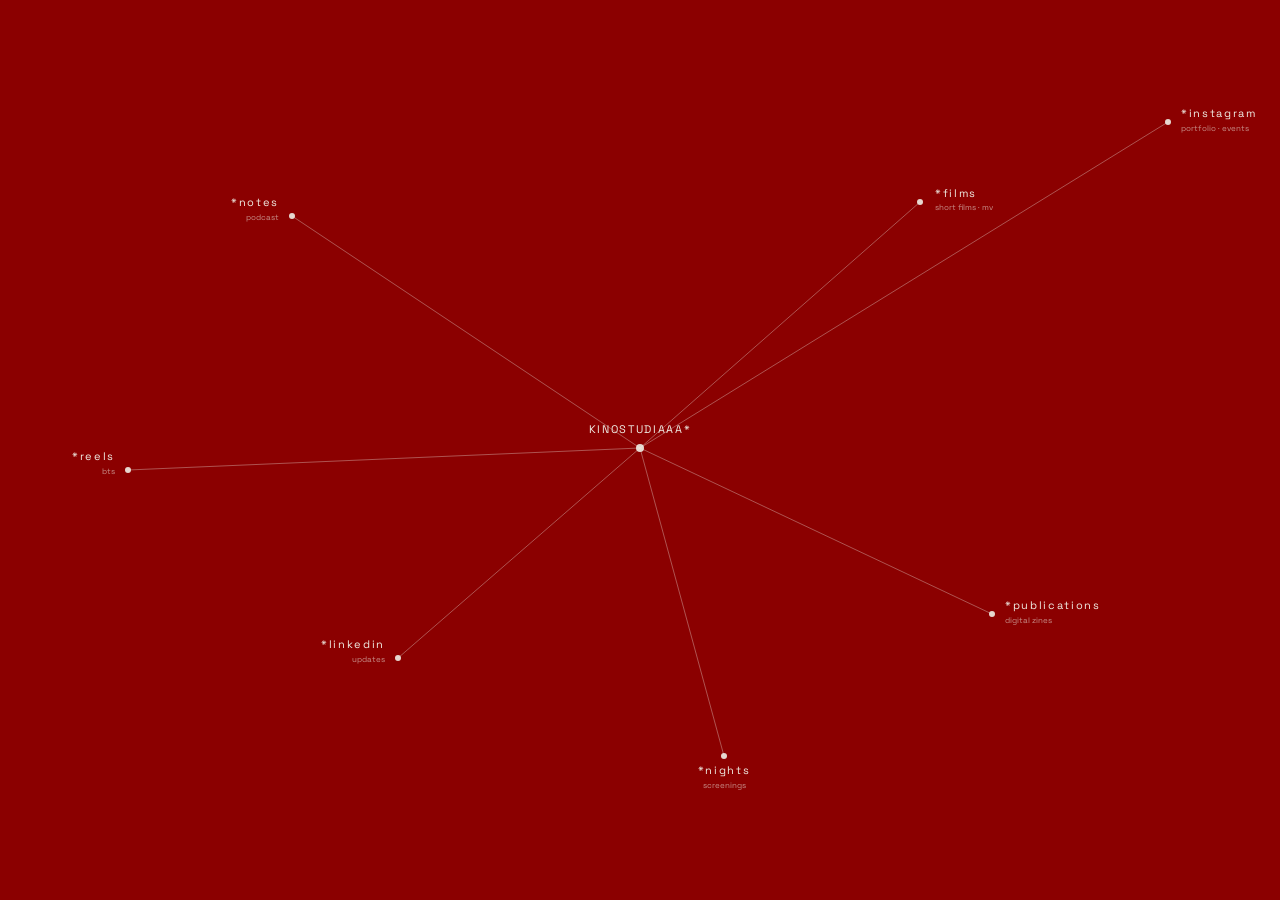
==== commit f3b28a66: "Update index.html" ====
--- a/index.html
+++ b/index.html
@@ -1,209 +1,213 @@
 <!DOCTYPE html>
 <html lang="en">
 <head>
-<meta charset="UTF-8">
-<meta name="viewport" content="width=device-width, initial-scale=1.0">
+<meta charset="UTF-8" />
+<meta name="viewport" content="width=device-width, initial-scale=1.0"/>
 <title>KINOSTUDIAAA*</title>
 
-<link href="https://fonts.googleapis.com/css2?family=Space+Grotesk:wght@400;500;600&family=DM+Sans:wght@300;400&display=swap" rel="stylesheet">
+<link href="https://fonts.googleapis.com/css2?family=Space+Grotesk:wght@300;400;500;600&family=DM+Sans:opsz,wght@9..40,300;9..40,400&display=swap" rel="stylesheet"/>
 
 <style>
 :root {
-  --cream:#F0EDE4;
-  --red:#8B0000;
-}
-
-* { box-sizing:border-box; margin:0; }
-
-body {
+  --cream: #F0EDE4;
+  --red: #8B0000;
+}
+
+* { margin:0; padding:0; box-sizing:border-box; }
+
+html, body {
+  width:100%; height:100%;
+  overflow:hidden;
   background:var(--red);
   font-family:'Space Grotesk', sans-serif;
-  overflow:hidden;
-}
-
-/* CANVAS */
-.wrap {
+}
+
+/* MAP */
+.map-container {
   position:fixed;
   inset:0;
-}
-
-canvas {
-  width:100%;
-  height:100%;
+  overflow:hidden;
+}
+
+.map-canvas {
+  position:absolute;
+  width:1800px;
+  height:1100px;
+  left:0;
+  top:0;
+}
+
+/* LINES */
+.ml {
+  stroke:var(--cream);
+  stroke-width:1;
+  opacity:0.35;
+  fill:none;
 }
 
 /* NODES */
-.node {
-  position:absolute;
-  transform:translate(-50%,-50%);
-  text-decoration:none;
-  color:var(--cream);
-}
-
-/* dot */
-.node::before {
-  content:'';
-  position:absolute;
-  left:-10px;
-  top:50%;
-  transform:translateY(-50%);
-  width:6px;
-  height:6px;
-  border-radius:50%;
-  background:var(--cream);
+.mn { cursor:pointer; }
+
+/* ALL NODES SAME OPACITY */
+.mn circle.dot {
+  fill:var(--cream);
   opacity:0.9;
 }
 
-/* text */
-.label {
-  font-size:12px;
-  letter-spacing:0.18em;
-}
-
-.sub {
-  font-family:'DM Sans', sans-serif;
-  font-size:10px;
-  opacity:0.45;
-}
-
-/* interaction */
-.node:hover .label,
-.node:hover .sub {
-  transform:translateY(-2px);
-  opacity:1;
-}
-
-.label, .sub {
-  transition:all .2s ease;
-}
-
-/* centre stronger */
-.centre .label {
-  font-size:14px;
-  letter-spacing:0.25em;
-}
-
-/* subtle grain */
-body::after {
-  content:'';
-  position:fixed;
-  inset:0;
-  background-image:url("data:image/svg+xml,%3Csvg xmlns='http://www.w3.org/2000/svg' width='300' height='300'%3E%3Cfilter id='n'%3E%3CfeTurbulence type='fractalNoise' baseFrequency='0.8'/%3E%3C/filter%3E%3Crect width='300' height='300' filter='url(%23n)' opacity='0.05'/%3E%3C/svg%3E");
-  mix-blend-mode:overlay;
-  pointer-events:none;
+/* TEXT */
+.mn .lbl {
+  font-size:11px;
+  letter-spacing:0.15em;
+  fill:var(--cream);
+}
+
+.mn .sub {
+  font-size:8px;
+  fill:var(--cream);
+  opacity:0.6;
 }
 </style>
 </head>
 
 <body>
 
-<canvas id="lines"></canvas>
-
-<div class="wrap">
+<div class="map-container" id="mapContainer">
+<div class="map-canvas" id="mapCanvas">
+
+<svg viewBox="0 0 1800 1100">
+
+<!-- CONNECTIONS -->
+<line class="ml" x1="900" y1="548" x2="1180" y2="302"/>
+<line class="ml" x1="900" y1="548" x2="1428" y2="222"/>
+<line class="ml" x1="900" y1="548" x2="1252" y2="714"/>
+<line class="ml" x1="900" y1="548" x2="552" y2="316"/>
+<line class="ml" x1="900" y1="548" x2="388" y2="570"/>
+<line class="ml" x1="900" y1="548" x2="658" y2="758"/>
+<line class="ml" x1="900" y1="548" x2="984" y2="856"/>
 
 <!-- CENTRE -->
-<a class="node centre" style="left:50%; top:50%">
-  <div class="label">KINOSTUDIAAA*</div>
-</a>
-
-<!-- RIGHT CLUSTER -->
-<a href="/kinostudia/films.html" class="node" style="left:70%; top:30%">
-  <div class="label">*films</div>
-  <div class="sub">short films · mv</div>
-</a>
-
-<a href="https://instagram.com/kinostudiaaa" target="_blank" class="node" style="left:82%; top:22%">
-  <div class="label">*instagram</div>
-  <div class="sub">portfolio · events</div>
-</a>
-
-<a href="kinostudia/publications.html" class="node" style="left:72%; top:68%">
-  <div class="label">*publications</div>
-  <div class="sub">digital zines</div>
-</a>
-
-<!-- LEFT CLUSTER -->
-<a href="https://youtube.com/@alexmesherina" target="_blank" class="node" style="left:30%; top:28%">
-  <div class="label">*notes</div>
-  <div class="sub">podcast</div>
-</a>
-
-<a href="https://instagram.com/alexmesherina" target="_blank" class="node" style="left:20%; top:55%">
-  <div class="label">*reels</div>
-  <div class="sub">bts</div>
-</a>
-
-<a href="https://linkedin.com/company/kinostudiaaa" target="_blank" class="node" style="left:35%; top:75%">
-  <div class="label">*linkedin</div>
-  <div class="sub">updates</div>
-</a>
-
-<!-- BOTTOM -->
-<a href="mailto:alexmesherina@gmail.com" class="node" style="left:55%; top:85%">
-  <div class="label">*nights</div>
-  <div class="sub">screenings</div>
-</a>
-
+<g class="mn">
+  <circle class="dot" cx="900" cy="548" r="4"/>
+  <text class="lbl" x="900" y="533" text-anchor="middle">KINOSTUDIAAA*</text>
+</g>
+
+<!-- FILMS -->
+<a href="/kinostudia/films.html">
+<g class="mn">
+  <circle cx="1180" cy="302" r="28" fill="transparent"/>
+  <circle class="dot" cx="1180" cy="302" r="3"/>
+  <text class="lbl" x="1195" y="297">*films</text>
+  <text class="sub" x="1195" y="310">short films · mv</text>
+</g>
+</a>
+
+<!-- INSTAGRAM -->
+<a href="https://instagram.com/kinostudiaaa" target="_blank">
+<g class="mn">
+  <circle cx="1428" cy="222" r="28" fill="transparent"/>
+  <circle class="dot" cx="1428" cy="222" r="3"/>
+  <text class="lbl" x="1441" y="217">*instagram</text>
+  <text class="sub" x="1441" y="231">portfolio · events</text>
+</g>
+</a>
+
+<!-- PUBLICATIONS -->
+<a href="kinostudia/publications.html">
+<g class="mn">
+  <circle cx="1252" cy="714" r="28" fill="transparent"/>
+  <circle class="dot" cx="1252" cy="714" r="3"/>
+  <text class="lbl" x="1265" y="709">*publications</text>
+  <text class="sub" x="1265" y="723">digital zines</text>
+</g>
+</a>
+
+<!-- NOTES -->
+<a href="https://youtube.com/@alexmesherina" target="_blank">
+<g class="mn">
+  <circle cx="552" cy="316" r="28" fill="transparent"/>
+  <circle class="dot" cx="552" cy="316" r="3"/>
+  <text class="lbl" x="539" y="306" text-anchor="end">*notes</text>
+  <text class="sub" x="539" y="320" text-anchor="end">podcast</text>
+</g>
+</a>
+
+<!-- REELS -->
+<a href="https://instagram.com/alexmesherina" target="_blank">
+<g class="mn">
+  <circle cx="388" cy="570" r="28" fill="transparent"/>
+  <circle class="dot" cx="388" cy="570" r="3"/>
+  <text class="lbl" x="375" y="560" text-anchor="end">*reels</text>
+  <text class="sub" x="375" y="574" text-anchor="end">bts</text>
+</g>
+</a>
+
+<!-- LINKEDIN -->
+<a href="https://linkedin.com/company/kinostudiaaa" target="_blank">
+<g class="mn">
+  <circle cx="658" cy="758" r="28" fill="transparent"/>
+  <circle class="dot" cx="658" cy="758" r="3"/>
+  <text class="lbl" x="645" y="748" text-anchor="end">*linkedin</text>
+  <text class="sub" x="645" y="762" text-anchor="end">updates</text>
+</g>
+</a>
+
+<!-- NIGHTS -->
+<a href="mailto:alexmesherina@gmail.com">
+<g class="mn">
+  <circle cx="984" cy="856" r="28" fill="transparent"/>
+  <circle class="dot" cx="984" cy="856" r="3"/>
+  <text class="lbl" x="984" y="874" text-anchor="middle">*nights</text>
+  <text class="sub" x="984" y="888" text-anchor="middle">screenings</text>
+</g>
+</a>
+
+</svg>
 </div>
+</div>
 
 <script>
-const canvas = document.getElementById('lines');
-const ctx = canvas.getContext('2d');
-
-function resize() {
-  canvas.width = window.innerWidth;
-  canvas.height = window.innerHeight;
-}
-resize();
-window.addEventListener('resize', resize);
-
-function getPos(el) {
-  const r = el.getBoundingClientRect();
-  return {
-    x: r.left + r.width/2,
-    y: r.top + r.height/2
-  };
-}
-
-function draw() {
-  ctx.clearRect(0,0,canvas.width,canvas.height);
-
-  const nodes = document.querySelectorAll('.node');
-
-  const centre = document.querySelector('.centre');
-
-  const connections = [
-    // centre connections
-    [centre, nodes[1]],
-    [centre, nodes[2]],
-    [centre, nodes[3]],
-    [centre, nodes[4]],
-    [centre, nodes[5]],
-    [centre, nodes[6]],
-
-    // cross-links (makes it feel alive)
-    [nodes[1], nodes[2]],
-    [nodes[4], nodes[5]],
-    [nodes[3], nodes[6]]
-  ];
-
-  connections.forEach(([a,b], i) => {
-    const p1 = getPos(a);
-    const p2 = getPos(b);
-
-    ctx.beginPath();
-    ctx.moveTo(p1.x, p1.y);
-    ctx.lineTo(p2.x, p2.y);
-
-    ctx.strokeStyle = "rgba(240,237,228," + (0.2 + Math.random()*0.2) + ")";
-    ctx.lineWidth = i < 6 ? 1 : 0.6; // hierarchy
-    ctx.stroke();
-  });
-
-  requestAnimationFrame(draw);
-}
-
-draw();
+const canvas = document.getElementById('mapCanvas');
+
+const CW = 1800;
+const CH = 1100;
+
+let panX = 0;
+let panY = 0;
+
+/* CENTER ON LOAD */
+function centerMap() {
+  panX = (window.innerWidth - CW) / 2;
+  panY = (window.innerHeight - CH) / 2;
+  applyTransform();
+}
+
+function applyTransform() {
+  canvas.style.transform = `translate(${panX}px, ${panY}px)`;
+}
+
+centerMap();
+window.addEventListener('resize', centerMap);
+
+/* SIMPLE DRAG */
+let isDragging = false;
+let startX, startY;
+
+document.getElementById('mapContainer').addEventListener('mousedown', e => {
+  isDragging = true;
+  startX = e.clientX - panX;
+  startY = e.clientY - panY;
+});
+
+window.addEventListener('mousemove', e => {
+  if (!isDragging) return;
+  panX = e.clientX - startX;
+  panY = e.clientY - startY;
+  applyTransform();
+});
+
+window.addEventListener('mouseup', () => {
+  isDragging = false;
+});
 </script>
 
 </body>
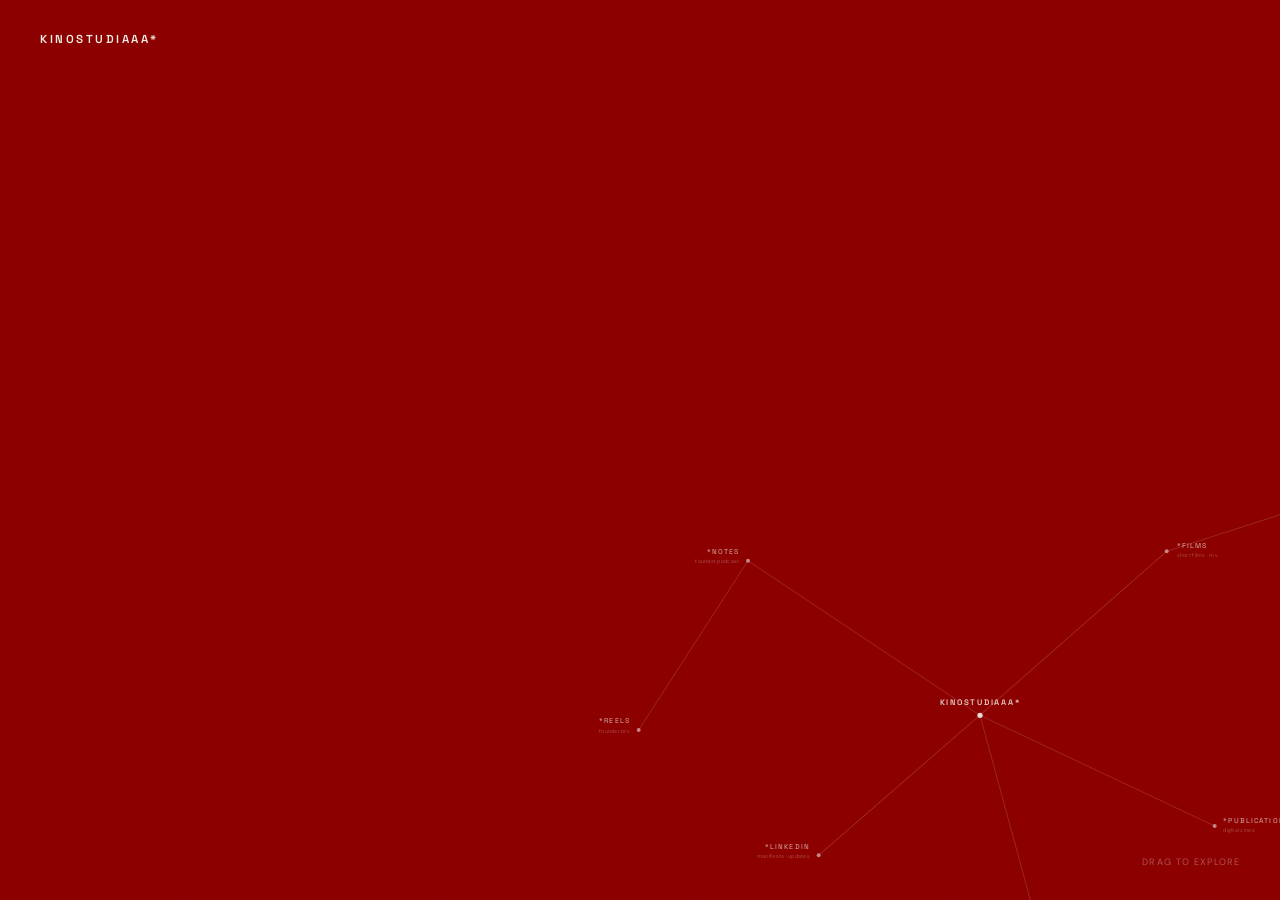
==== commit 829f9205: "Add files via upload" ====
--- a/index.html
+++ b/index.html
@@ -1,214 +1,529 @@
 <!DOCTYPE html>
 <html lang="en">
 <head>
-<meta charset="UTF-8" />
-<meta name="viewport" content="width=device-width, initial-scale=1.0"/>
-<title>KINOSTUDIAAA*</title>
-
-<link href="https://fonts.googleapis.com/css2?family=Space+Grotesk:wght@300;400;500;600&family=DM+Sans:opsz,wght@9..40,300;9..40,400&display=swap" rel="stylesheet"/>
-
-<style>
-:root {
-  --cream: #F0EDE4;
-  --red: #8B0000;
+  <meta charset="UTF-8" />
+  <meta name="viewport" content="width=device-width, initial-scale=1.0" />
+  <title>KINOSTUDIAAA*</title>
+  <meta name="description" content="KINOSTUDIAAA* — a women-led film studio." />
+  <link rel="preconnect" href="https://fonts.googleapis.com" />
+  <link href="https://fonts.googleapis.com/css2?family=Space+Grotesk:wght@300;400;500;600&family=DM+Sans:opsz,wght@9..40,300;9..40,400&display=swap" rel="stylesheet" />
+  <style>
+    :root {
+      --cream: #F0EDE4;
+      --red:   #8B0000;
+    }
+
+    *, *::before, *::after { margin: 0; padding: 0; box-sizing: border-box; }
+
+    html, body {
+      width: 100%; height: 100%;
+      overflow: hidden;
+      background: var(--red);
+      font-family: 'Space Grotesk', sans-serif;
+      /* Asterisk cursor */
+      cursor: url("data:image/svg+xml,%3Csvg xmlns='http://www.w3.org/2000/svg' width='24' height='24' viewBox='0 0 24 24'%3E%3Ctext x='12' y='18' font-size='22' font-family='serif' font-weight='bold' fill='%23F0EDE4' text-anchor='middle'%3E*%3C/text%3E%3C/svg%3E") 12 12, default;
+    }
+
+    /* Grain overlay */
+    body::before {
+      content: '';
+      position: fixed; inset: 0; z-index: 5;
+      pointer-events: none;
+      background-image: url("data:image/svg+xml,%3Csvg xmlns='http://www.w3.org/2000/svg' width='512' height='512'%3E%3Cfilter id='n'%3E%3CfeTurbulence type='fractalNoise' baseFrequency='0.72' numOctaves='4' stitchTiles='stitch'/%3E%3CfeColorMatrix type='saturate' values='0'/%3E%3C/filter%3E%3Crect width='512' height='512' filter='url(%23n)' opacity='0.07'/%3E%3C/svg%3E");
+      background-size: 256px;
+      opacity: 0.5;
+      mix-blend-mode: overlay;
+    }
+
+    /* Fixed UI */
+    .site-title {
+      position: fixed;
+      top: 2rem; left: 2.5rem;
+      z-index: 100;
+      font-family: 'Space Grotesk', sans-serif;
+      font-weight: 600;
+      font-size: 0.72rem;
+      letter-spacing: 0.22em;
+      text-transform: uppercase;
+      color: var(--cream);
+      text-decoration: none;
+      opacity: 0;
+      animation: fadeIn 0.8s ease 0.2s forwards;
+    }
+
+    .drag-hint {
+      position: fixed;
+      bottom: 2rem; right: 2.5rem;
+      z-index: 100;
+      font-family: 'DM Sans', sans-serif;
+      font-size: 0.58rem;
+      letter-spacing: 0.12em;
+      text-transform: uppercase;
+      color: rgba(240, 237, 228, 0.35);
+      opacity: 0;
+      animation: fadeIn 1s ease 2.5s forwards;
+    }
+
+    /* Map container */
+    .map-container {
+      position: fixed; inset: 0; z-index: 10;
+      overflow: hidden;
+      cursor: url("data:image/svg+xml,%3Csvg xmlns='http://www.w3.org/2000/svg' width='24' height='24' viewBox='0 0 24 24'%3E%3Ctext x='12' y='18' font-size='22' font-family='serif' font-weight='bold' fill='%23F0EDE4' text-anchor='middle'%3E*%3C/text%3E%3C/svg%3E") 12 12, grab;
+    }
+    .map-container.is-dragging {
+      cursor: url("data:image/svg+xml,%3Csvg xmlns='http://www.w3.org/2000/svg' width='24' height='24' viewBox='0 0 24 24'%3E%3Ctext x='12' y='18' font-size='22' font-family='serif' font-weight='bold' fill='%23F0EDE4' text-anchor='middle'%3E*%3C/text%3E%3C/svg%3E") 12 12, grabbing;
+    }
+
+    /* Pannable canvas */
+    .map-canvas {
+  position: absolute;
+  width: 1200px;
+  height: auto;
+  left: 50%;
+  top: 50%;
+  transform: translate(-50%, -50%);
 }
 
-* { margin:0; padding:0; box-sizing:border-box; }
-
-html, body {
-  width:100%; height:100%;
-  overflow:hidden;
-  background:var(--red);
-  font-family:'Space Grotesk', sans-serif;
-}
-
-/* MAP */
-.map-container {
-  position:fixed;
-  inset:0;
-  overflow:hidden;
-}
-
-.map-canvas {
-  position:absolute;
-  width:1800px;
-  height:1100px;
-  left:0;
-  top:0;
-}
-
-/* LINES */
-.ml {
-  stroke:var(--cream);
-  stroke-width:1;
-  opacity:0.35;
-  fill:none;
-}
-
-/* NODES */
-.mn { cursor:pointer; }
-
-/* ALL NODES SAME OPACITY */
-.mn circle.dot {
-  fill:var(--cream);
-  opacity:0.9;
-}
-
-/* TEXT */
-.mn .lbl {
-  font-size:11px;
-  letter-spacing:0.15em;
-  fill:var(--cream);
-}
-
-.mn .sub {
-  font-size:8px;
-  fill:var(--cream);
-  opacity:0.6;
-}
-</style>
+    /* Lines */
+    .ml {
+      stroke: var(--cream);
+      stroke-width: 0.65;
+      fill: none;
+      opacity: 0;
+      stroke-dasharray: 700;
+      stroke-dashoffset: 700;
+      animation: drawLine 1.3s cubic-bezier(0.4,0,0.2,1) forwards;
+      transition: opacity 0.3s ease, stroke-width 0.3s ease;
+    }
+    .ml.faint {
+      animation: drawLineFaint 1.8s cubic-bezier(0.4,0,0.2,1) forwards;
+    }
+    .ml.lit { opacity: 0.8 !important; stroke-width: 1.1 !important; }
+
+    @keyframes drawLine      { to { stroke-dashoffset: 0; opacity: 0.38; } }
+    @keyframes drawLineFaint { to { stroke-dashoffset: 0; opacity: 0.13; } }
+
+    /* Nodes */
+    .mn {
+      cursor: url("data:image/svg+xml,%3Csvg xmlns='http://www.w3.org/2000/svg' width='24' height='24' viewBox='0 0 24 24'%3E%3Ctext x='12' y='18' font-size='22' font-family='serif' font-weight='bold' fill='%23F0EDE4' text-anchor='middle'%3E*%3C/text%3E%3C/svg%3E") 12 12, pointer;
+      opacity: 0;
+      animation: fadeIn 0.5s ease forwards;
+      transform-box: fill-box;
+      transform-origin: center;
+      transition: transform 0.22s ease;
+    }
+    .mn:hover { transform: scale(1.1); }
+
+    .mn circle.dot {
+      fill: var(--cream);
+      opacity: 0.55;
+      transition: opacity 0.22s ease, r 0.22s ease;
+    }
+    .mn:hover circle.dot { opacity: 1; }
+
+    .mn .lbl {
+      font-family: 'Space Grotesk', sans-serif;
+      font-size: 10.5px;
+      font-weight: 500;
+      letter-spacing: 0.16em;
+      text-transform: uppercase;
+      fill: var(--cream);
+      opacity: 0.6;
+      pointer-events: none;
+      transition: opacity 0.22s;
+    }
+    .mn .sub {
+      font-family: 'DM Sans', sans-serif;
+      font-size: 8px;
+      letter-spacing: 0.05em;
+      fill: var(--cream);
+      opacity: 0.3;
+      pointer-events: none;
+      transition: opacity 0.22s;
+    }
+    .mn:hover .lbl { opacity: 1; }
+    .mn:hover .sub  { opacity: 0.55; }
+
+    /* Centre node */
+    .mn.centre circle.dot { opacity: 0.9; }
+    .mn.centre .lbl {
+      font-size: 12px;
+      font-weight: 600;
+      letter-spacing: 0.22em;
+      opacity: 0.88;
+    }
+
+    /* Pulse ring */
+    .pulse {
+      fill: none;
+      stroke: var(--cream);
+      stroke-width: 0.5;
+      opacity: 0;
+      pointer-events: none;
+      animation: pulseRing 4s ease-out 2s infinite;
+    }
+    @keyframes pulseRing {
+      0%   { r: 5;  opacity: 0.28; }
+      100% { r: 32; opacity: 0; }
+    }
+
+    @keyframes fadeIn { to { opacity: 1; } }
+
+    /* Mobile list */
+    .map-mobile {
+      display: none;
+      position: fixed; inset: 0; z-index: 20;
+      flex-direction: column;
+      align-items: center;
+      justify-content: center;
+      padding: 5rem 2.5rem 3rem;
+      background: var(--red);
+    }
+
+    .mob-node {
+      display: flex;
+      align-items: center;
+      gap: 1.1rem;
+      width: 100%;
+      max-width: 270px;
+      padding: 0.9rem 0;
+      border-bottom: 1px solid rgba(240,237,228,0.12);
+      text-decoration: none;
+      opacity: 0;
+      animation: fadeIn 0.4s ease forwards;
+    }
+    .mob-node:first-child { border-top: 1px solid rgba(240,237,228,0.12); }
+
+    .mob-dot {
+      width: 4px; height: 4px;
+      border-radius: 50%;
+      background: rgba(240,237,228,0.45);
+      flex-shrink: 0;
+      transition: background 0.2s;
+    }
+    .mob-node:hover .mob-dot { background: var(--cream); }
+
+    .mob-lbl {
+      display: block;
+      font-family: 'Space Grotesk', sans-serif;
+      font-size: 0.65rem;
+      font-weight: 500;
+      letter-spacing: 0.15em;
+      text-transform: uppercase;
+      color: rgba(240,237,228,0.75);
+    }
+    .mob-sub {
+      display: block;
+      font-family: 'DM Sans', sans-serif;
+      font-size: 0.6rem;
+      letter-spacing: 0.04em;
+      color: rgba(240,237,228,0.32);
+      margin-top: 0.1rem;
+    }
+
+    @media (max-width: 680px) {
+      .map-container { display: none; }
+      .map-mobile    { display: flex; }
+      .drag-hint     { display: none; }
+    }
+  </style>
 </head>
-
 <body>
 
-<div class="map-container" id="mapContainer">
-<div class="map-canvas" id="mapCanvas">
-
-<svg viewBox="0 0 1800 1100">
-
-<!-- CONNECTIONS -->
-<line class="ml" x1="900" y1="548" x2="1180" y2="302"/>
-<line class="ml" x1="900" y1="548" x2="1428" y2="222"/>
-<line class="ml" x1="900" y1="548" x2="1252" y2="714"/>
-<line class="ml" x1="900" y1="548" x2="552" y2="316"/>
-<line class="ml" x1="900" y1="548" x2="388" y2="570"/>
-<line class="ml" x1="900" y1="548" x2="658" y2="758"/>
-<line class="ml" x1="900" y1="548" x2="984" y2="856"/>
-
-<!-- CENTRE -->
-<g class="mn">
-  <circle class="dot" cx="900" cy="548" r="4"/>
-  <text class="lbl" x="900" y="533" text-anchor="middle">KINOSTUDIAAA*</text>
-</g>
-
-<!-- FILMS -->
-<a href="/kinostudia/films.html">
-<g class="mn">
-  <circle cx="1180" cy="302" r="28" fill="transparent"/>
-  <circle class="dot" cx="1180" cy="302" r="3"/>
-  <text class="lbl" x="1195" y="297">*films</text>
-  <text class="sub" x="1195" y="310">short films · mv</text>
-</g>
-</a>
-
-<!-- INSTAGRAM -->
-<a href="https://instagram.com/kinostudiaaa" target="_blank">
-<g class="mn">
-  <circle cx="1428" cy="222" r="28" fill="transparent"/>
-  <circle class="dot" cx="1428" cy="222" r="3"/>
-  <text class="lbl" x="1441" y="217">*instagram</text>
-  <text class="sub" x="1441" y="231">portfolio · events</text>
-</g>
-</a>
-
-<!-- PUBLICATIONS -->
-<a href="kinostudia/publications.html">
-<g class="mn">
-  <circle cx="1252" cy="714" r="28" fill="transparent"/>
-  <circle class="dot" cx="1252" cy="714" r="3"/>
-  <text class="lbl" x="1265" y="709">*publications</text>
-  <text class="sub" x="1265" y="723">digital zines</text>
-</g>
-</a>
-
-<!-- NOTES -->
-<a href="https://youtube.com/@alexmesherina" target="_blank">
-<g class="mn">
-  <circle cx="552" cy="316" r="28" fill="transparent"/>
-  <circle class="dot" cx="552" cy="316" r="3"/>
-  <text class="lbl" x="539" y="306" text-anchor="end">*notes</text>
-  <text class="sub" x="539" y="320" text-anchor="end">podcast</text>
-</g>
-</a>
-
-<!-- REELS -->
-<a href="https://instagram.com/alexmesherina" target="_blank">
-<g class="mn">
-  <circle cx="388" cy="570" r="28" fill="transparent"/>
-  <circle class="dot" cx="388" cy="570" r="3"/>
-  <text class="lbl" x="375" y="560" text-anchor="end">*reels</text>
-  <text class="sub" x="375" y="574" text-anchor="end">bts</text>
-</g>
-</a>
-
-<!-- LINKEDIN -->
-<a href="https://linkedin.com/company/kinostudiaaa" target="_blank">
-<g class="mn">
-  <circle cx="658" cy="758" r="28" fill="transparent"/>
-  <circle class="dot" cx="658" cy="758" r="3"/>
-  <text class="lbl" x="645" y="748" text-anchor="end">*linkedin</text>
-  <text class="sub" x="645" y="762" text-anchor="end">updates</text>
-</g>
-</a>
-
-<!-- NIGHTS -->
-<a href="mailto:alexmesherina@gmail.com">
-<g class="mn">
-  <circle cx="984" cy="856" r="28" fill="transparent"/>
-  <circle class="dot" cx="984" cy="856" r="3"/>
-  <text class="lbl" x="984" y="874" text-anchor="middle">*nights</text>
-  <text class="sub" x="984" y="888" text-anchor="middle">screenings</text>
-</g>
-</a>
-
-</svg>
-</div>
-</div>
-
-<script>
-const canvas = document.getElementById('mapCanvas');
-
-const CW = 1800;
-const CH = 1100;
-
-let panX = 0;
-let panY = 0;
-
-/* CENTER ON LOAD */
-function centerMap() {
-  panX = (window.innerWidth - CW) / 2;
-  panY = (window.innerHeight - CH) / 2;
-  applyTransform();
-}
-
-function applyTransform() {
-  canvas.style.transform = `translate(${panX}px, ${panY}px)`;
-}
-
-centerMap();
-window.addEventListener('resize', centerMap);
-
-/* SIMPLE DRAG */
-let isDragging = false;
-let startX, startY;
-
-document.getElementById('mapContainer').addEventListener('mousedown', e => {
-  isDragging = true;
-  startX = e.clientX - panX;
-  startY = e.clientY - panY;
-});
-
-window.addEventListener('mousemove', e => {
-  if (!isDragging) return;
-  panX = e.clientX - startX;
-  panY = e.clientY - startY;
-  applyTransform();
-});
-
-window.addEventListener('mouseup', () => {
-  isDragging = false;
-});
-</script>
+  <a href="index.html" class="site-title">KINOSTUDIAAA*</a>
+  <span class="drag-hint">drag to explore</span>
+
+  <!-- DESKTOP: pannable constellation map -->
+  <div class="map-container" id="mapContainer">
+    <div class="map-canvas" id="mapCanvas">
+      <svg viewBox="0 0 1800 1100" xmlns="http://www.w3.org/2000/svg">
+
+        <!-- Lines -->
+        <line id="l-films"        class="ml"       x1="900" y1="548" x2="1180" y2="302" style="animation-delay:0.30s"/>
+        <line id="l-instagram"    class="ml"       x1="1180" y1="302" x2="1428" y2="222" style="animation-delay:0.65s"/>
+        <line id="l-publications" class="ml"       x1="900" y1="548" x2="1252" y2="714" style="animation-delay:0.35s"/>
+        <line id="l-notes"        class="ml"       x1="900" y1="548" x2="552" y2="316" style="animation-delay:0.28s"/>
+        <line id="l-reels"        class="ml"       x1="552" y1="316" x2="388" y2="570" style="animation-delay:0.60s"/>
+        <line id="l-linkedin"     class="ml"       x1="900" y1="548" x2="658" y2="758" style="animation-delay:0.32s"/>
+        <line id="l-nights"       class="ml"       x1="900" y1="548" x2="984" y2="856" style="animation-delay:0.40s"/>
+        <line id="l-cross-2"      class="ml faint" x1="658" y1="758" x2="1180" y2="302" style="animation-delay:1.70s"/>
+
+        <!-- Nodes -->
+
+        <!-- CENTRE -->
+        <g class="mn centre" data-node="centre" style="animation-delay:0.12s">
+          <circle class="pulse" cx="900" cy="548" r="5"/>
+          <circle class="dot"   cx="900" cy="548" r="4"/>
+          <text class="lbl" x="900" y="533" text-anchor="middle">KINOSTUDIAAA*</text>
+        </g>
+
+        <!-- FILMS -->
+        <a href="/kinostudia/films.html">
+        <g class="mn">
+          <!-- invisible hitbox -->
+          <circle cx="1180" cy="302" r="18" fill="transparent" />
+      
+          <!-- visible dot -->
+          <circle class="dot" cx="1180" cy="302" r="3"/>
+      
+          <text class="lbl" x="1195" y="297">*films</text>
+          <text class="sub" x="1195" y="310">short films · mv</text>
+          </g>
+        </a>
+
+      <!-- INSTAGRAM -->
+      <a href="https://instagram.com/kinostudiaaa" target="_blank">
+        <g class="mn" data-node="instagram" data-line="l-instagram" style="animation-delay:1.00s">
+          <circle class="dot" cx="1428" cy="222" r="3"/>
+          <text class="lbl" x="1441" y="217">*instagram</text>
+          <text class="sub" x="1441" y="231">portfolio · events · community</text>
+        </g>
+      </a>
+      
+      <!-- PUBLICATIONS -->
+      <a href="kinostudia/publications.html">
+        <g class="mn" data-node="publications" data-line="l-publications" style="animation-delay:0.78s">
+          <circle class="dot" cx="1252" cy="714" r="3"/>
+          <text class="lbl" x="1265" y="709">*publications</text>
+          <text class="sub" x="1265" y="723">digital zines</text>
+        </g>
+      </a>
+      
+      <!-- NOTES -->
+      <a href="https://youtube.com/@alexmesherina" target="_blank">
+        <g class="mn" data-node="notes" data-line="l-notes" style="animation-delay:0.68s">
+          <circle class="dot" cx="552" cy="316" r="3"/>
+          <text class="lbl" x="539" y="306" text-anchor="end">*notes</text>
+          <text class="sub" x="539" y="320" text-anchor="end">founder podcast</text>
+        </g>
+      </a>
+      
+      <!-- REELS -->
+      <a href="https://instagram.com/alexmesherina" target="_blank">
+        <g class="mn" data-node="reels" data-line="l-reels" style="animation-delay:0.95s">
+          <circle class="dot" cx="388" cy="570" r="3"/>
+          <text class="lbl" x="375" y="560" text-anchor="end">*reels</text>
+          <text class="sub" x="375" y="574" text-anchor="end">founder bts</text>
+        </g>
+      </a>
+      
+      <!-- LINKEDIN -->
+      <a href="https://linkedin.com/company/kinostudiaaa" target="_blank">
+        <g class="mn" data-node="linkedin" data-line="l-linkedin" style="animation-delay:0.72s">
+          <circle class="dot" cx="658" cy="758" r="3"/>
+          <text class="lbl" x="645" y="748" text-anchor="end">*linkedin</text>
+          <text class="sub" x="645" y="762" text-anchor="end">manifesto · updates</text>
+        </g>
+      </a>
+      
+      <!-- NIGHTS -->
+      <a href="mailto:alexmesherina@gmail.com?subject=KINOSTUDIAAA*%20Nights">
+        <g class="mn" data-node="nights" data-line="l-nights" style="animation-delay:0.85s">
+          <circle class="dot" cx="984" cy="856" r="3"/>
+          <text class="lbl" x="984" y="874" text-anchor="middle">*nights</text>
+          <text class="sub" x="984" y="888" text-anchor="middle">in-person screenings</text>
+        </g>
+      </a>
+      </svg>
+    </div>
+  </div>
+
+  <!-- MOBILE: vertical list -->
+  <div class="map-mobile">
+    <a href="#" id="mob-films" class="mob-node" style="animation-delay:0.20s">
+      <span class="mob-dot"></span>
+      <span><span class="mob-lbl">*films</span><span class="mob-sub">short films · mv</span></span>
+    </a>
+    <a href="#" id="mob-publications" class="mob-node" style="animation-delay:0.28s">
+      <span class="mob-dot"></span>
+      <span><span class="mob-lbl">*publications</span><span class="mob-sub">digital zines</span></span>
+    </a>
+    <a href="#" id="mob-notes" class="mob-node" target="_blank" style="animation-delay:0.34s">
+      <span class="mob-dot"></span>
+      <span><span class="mob-lbl">*notes</span><span class="mob-sub">founder podcast</span></span>
+    </a>
+    <a href="#" id="mob-reels" class="mob-node" target="_blank" style="animation-delay:0.40s">
+      <span class="mob-dot"></span>
+      <span><span class="mob-lbl">*reels</span><span class="mob-sub">founder bts</span></span>
+    </a>
+    <a href="#" id="mob-instagram" class="mob-node" target="_blank" style="animation-delay:0.46s">
+      <span class="mob-dot"></span>
+      <span><span class="mob-lbl">*instagram</span><span class="mob-sub">portfolio · events · community</span></span>
+    </a>
+    <a href="#" id="mob-linkedin" class="mob-node" target="_blank" style="animation-delay:0.52s">
+      <span class="mob-dot"></span>
+      <span><span class="mob-lbl">*linkedin</span><span class="mob-sub">manifesto · updates</span></span>
+    </a>
+    <a href="#" id="mob-nights" class="mob-node" style="animation-delay:0.58s">
+      <span class="mob-dot"></span>
+      <span><span class="mob-lbl">*nights</span><span class="mob-sub">in-person screenings</span></span>
+    </a>
+  </div>
+
+  <script>
+    /* ── LINK MAP ─────────────────────────────────────────────────────────────
+       Drop your URLs here. external: true opens in a new tab.
+       Leave href as '' to make a node inactive (no navigation).
+    ─────────────────────────────────────────────────────────────────────────── */
+    const LINKS = {
+      films:        { href: '/kinostudia/films.html',                                         external: false },
+      publications: { href: '/kinostudia/publications.html',                                  external: false },
+      notes:        { href: 'https://youtube.com/@alexmesherina',                  external: true  },
+      reels:        { href: 'https://instagram.com/alexmesherina',                 external: true  },
+      instagram:    { href: 'https://instagram.com/kinostudiaaa',                  external: true  },
+      linkedin:     { href: 'https://linkedin.com/company/kinostudiaaa',           external: true  },
+      nights:       { href: 'mailto:alexmesherina@gmail.com?subject=KINOSTUDIAAA*%20Nights', external: false },
+    };
+    /* ──────────────────────────────────────────────────────────────────────── */
+
+    /* Apply links to mobile nodes */
+    Object.entries(LINKS).forEach(([key, { href, external }]) => {
+      const el = document.getElementById('mob-' + key);
+      if (el && href) {
+        el.href = href;
+        if (external) el.target = '_blank';
+      }
+    });
+
+    /* PAN / DRAG SYSTEM WITH MOMENTUM */
+    const container = document.getElementById('mapContainer');
+    const canvas    = document.getElementById('mapCanvas');
+    const CW = 1800, CH = 1100;
+
+    let panX = (window.innerWidth  - CW) / 2;
+    let panY = (window.innerHeight - CH) / 2;
+    let isDragging = false;
+    let startX, startY;
+    let velX = 0, velY = 0;
+    let lastTime = 0;
+    let rafId = null;
+
+    function applyTransform() {
+      canvas.style.transform = `translate(${panX}px, ${panY}px)`;
+    }
+    applyTransform();
+
+    function runMomentum() {
+      velX *= 0.91;
+      velY *= 0.91;
+      if (Math.abs(velX) > 0.15 || Math.abs(velY) > 0.15) {
+        panX += velX;
+        panY += velY;
+        applyTransform();
+        rafId = requestAnimationFrame(runMomentum);
+      }
+    }
+
+    /* Mouse */
+    container.addEventListener('mousedown', e => {
+      if (e.target.closest('.mn[data-node]')) return;
+      cancelAnimationFrame(rafId);
+      isDragging = true;
+      startX = e.clientX - panX;
+      startY = e.clientY - panY;
+      velX = velY = 0;
+      lastTime = performance.now();
+      container.classList.add('is-dragging');
+    });
+
+    window.addEventListener('mousemove', e => {
+      if (!isDragging) return;
+      const now = performance.now();
+      const dt  = Math.max(1, now - lastTime);
+      const nx  = e.clientX - startX;
+      const ny  = e.clientY - startY;
+      velX = (nx - panX) / dt * 14;
+      velY = (ny - panY) / dt * 14;
+      panX = nx;
+      panY = ny;
+      lastTime = now;
+      applyTransform();
+    });
+
+    window.addEventListener('mouseup', () => {
+      if (!isDragging) return;
+      isDragging = false;
+      container.classList.remove('is-dragging');
+      rafId = requestAnimationFrame(runMomentum);
+    });
+
+    /* Wheel */
+    container.addEventListener('wheel', e => {
+      e.preventDefault();
+      cancelAnimationFrame(rafId);
+      panX -= e.deltaX * 0.75;
+      panY -= e.deltaY * 0.75;
+      applyTransform();
+    }, { passive: false });
+
+    /* Touch */
+    let touchStartX, touchStartY, lastTX, lastTY;
+
+    container.addEventListener('touchstart', e => {
+      cancelAnimationFrame(rafId);
+      const t = e.touches[0];
+      touchStartX = t.clientX - panX;
+      touchStartY = t.clientY - panY;
+      lastTX = t.clientX;
+      lastTY = t.clientY;
+      velX = velY = 0;
+    }, { passive: true });
+
+    container.addEventListener('touchmove', e => {
+      e.preventDefault();
+      const t = e.touches[0];
+      velX = (t.clientX - lastTX) * 0.85;
+      velY = (t.clientY - lastTY) * 0.85;
+      panX = t.clientX - touchStartX;
+      panY = t.clientY - touchStartY;
+      lastTX = t.clientX;
+      lastTY = t.clientY;
+      applyTransform();
+    }, { passive: false });
+
+    container.addEventListener('touchend', () => {
+      rafId = requestAnimationFrame(runMomentum);
+    });
+
+    /* NODE INTERACTIONS */
+    document.querySelectorAll('.mn[data-node]').forEach(node => {
+      const nodeKey  = node.dataset.node;
+      const lineId   = node.dataset.line;
+      const line     = lineId ? document.getElementById(lineId) : null;
+      const linkData = LINKS[nodeKey];
+
+      /* Brighten connecting line on hover */
+      if (line) {
+        node.addEventListener('mouseenter', () => line.classList.add('lit'));
+        node.addEventListener('mouseleave', () => line.classList.remove('lit'));
+      }
+
+      /* Navigate on click */
+      if (linkData && linkData.href && nodeKey !== 'centre') {
+        let pointerDownX, pointerDownY;
+
+        node.addEventListener('pointerdown', e => {
+          pointerDownX = e.clientX;
+          pointerDownY = e.clientY;
+        });
+
+        node.addEventListener('click', e => {
+          if (Math.abs(e.clientX - pointerDownX) + Math.abs(e.clientY - pointerDownY) > 6) return;
+          e.stopPropagation();
+          node.style.transition = 'transform 0.1s ease';
+          node.style.transform  = 'scale(0.85)';
+          setTimeout(() => {
+            node.style.transform = '';
+            if (linkData.external || linkData.href.startsWith('mailto')) {
+              window.open(linkData.href, '_blank');
+            } else {
+              window.location.href = linkData.href;
+            }
+          }, 120);
+        });
+      }
+    });
+  </script>
 
 </body>
 </html>
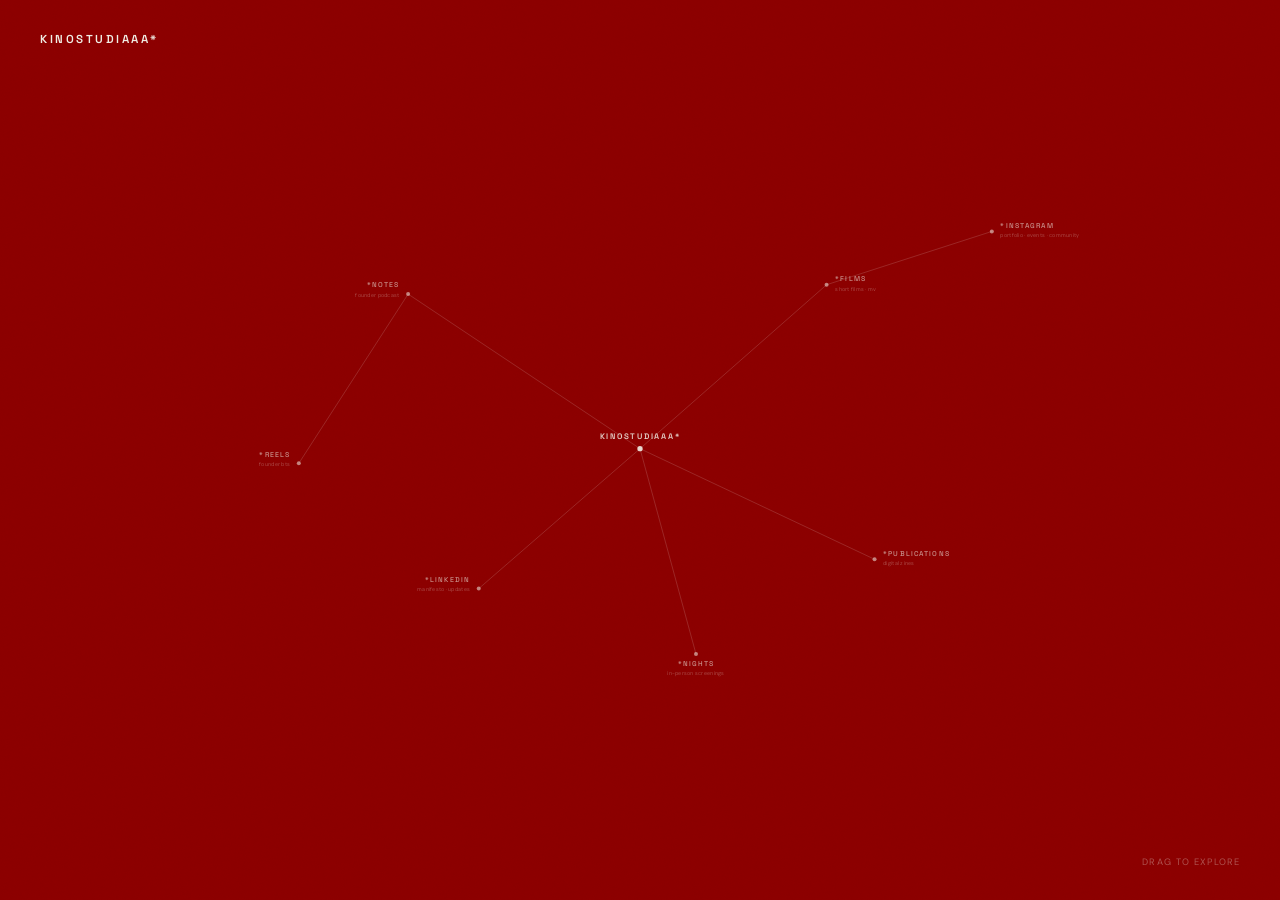
==== commit e7a06483: "Add files via upload" ====
--- a/index.html
+++ b/index.html
@@ -20,7 +20,6 @@
       overflow: hidden;
       background: var(--red);
       font-family: 'Space Grotesk', sans-serif;
-      /* Asterisk cursor */
       cursor: url("data:image/svg+xml,%3Csvg xmlns='http://www.w3.org/2000/svg' width='24' height='24' viewBox='0 0 24 24'%3E%3Ctext x='12' y='18' font-size='22' font-family='serif' font-weight='bold' fill='%23F0EDE4' text-anchor='middle'%3E*%3C/text%3E%3C/svg%3E") 12 12, default;
     }
 
@@ -74,15 +73,15 @@
       cursor: url("data:image/svg+xml,%3Csvg xmlns='http://www.w3.org/2000/svg' width='24' height='24' viewBox='0 0 24 24'%3E%3Ctext x='12' y='18' font-size='22' font-family='serif' font-weight='bold' fill='%23F0EDE4' text-anchor='middle'%3E*%3C/text%3E%3C/svg%3E") 12 12, grabbing;
     }
 
-    /* Pannable canvas */
+    /* Pannable canvas — compact view */
     .map-canvas {
-  position: absolute;
-  width: 1200px;
-  height: auto;
-  left: 50%;
-  top: 50%;
-  transform: translate(-50%, -50%);
-}
+      position: absolute;
+      width: 1200px;
+      height: 733px;
+      will-change: transform;
+      user-select: none;
+    }
+    .map-canvas svg { width: 100%; height: 100%; overflow: visible; }
 
     /* Lines */
     .ml {
@@ -112,7 +111,13 @@
       transform-origin: center;
       transition: transform 0.22s ease;
     }
-    .mn:hover { transform: scale(1.1); }
+    .mn:hover { transform: scale(1.06); }
+
+    /* Ring — invisible wide click target only */
+    .mn .ring {
+      fill: transparent;
+      stroke: none;
+    }
 
     .mn circle.dot {
       fill: var(--cream);
@@ -153,6 +158,7 @@
       opacity: 0.88;
     }
 
+
     /* Pulse ring */
     .pulse {
       fill: none;
@@ -164,7 +170,7 @@
     }
     @keyframes pulseRing {
       0%   { r: 5;  opacity: 0.28; }
-      100% { r: 32; opacity: 0; }
+      100% { r: 42; opacity: 0; }
     }
 
     @keyframes fadeIn { to { opacity: 1; } }
@@ -220,7 +226,6 @@
       color: rgba(240,237,228,0.32);
       margin-top: 0.1rem;
     }
-
     @media (max-width: 680px) {
       .map-container { display: none; }
       .map-mobile    { display: flex; }
@@ -246,152 +251,117 @@
         <line id="l-reels"        class="ml"       x1="552" y1="316" x2="388" y2="570" style="animation-delay:0.60s"/>
         <line id="l-linkedin"     class="ml"       x1="900" y1="548" x2="658" y2="758" style="animation-delay:0.32s"/>
         <line id="l-nights"       class="ml"       x1="900" y1="548" x2="984" y2="856" style="animation-delay:0.40s"/>
-        <line id="l-cross-2"      class="ml faint" x1="658" y1="758" x2="1180" y2="302" style="animation-delay:1.70s"/>
-
-        <!-- Nodes -->
-
-        <!-- CENTRE -->
+
+        <!-- CENTRE: KINOSTUDIAAA* -->
         <g class="mn centre" data-node="centre" style="animation-delay:0.12s">
+          <circle class="ring" cx="900" cy="548" r="72"/>
           <circle class="pulse" cx="900" cy="548" r="5"/>
           <circle class="dot"   cx="900" cy="548" r="4"/>
           <text class="lbl" x="900" y="533" text-anchor="middle">KINOSTUDIAAA*</text>
         </g>
 
         <!-- FILMS -->
-        <a href="/kinostudia/films.html">
-        <g class="mn">
-          <!-- invisible hitbox -->
-          <circle cx="1180" cy="302" r="18" fill="transparent" />
-      
-          <!-- visible dot -->
-          <circle class="dot" cx="1180" cy="302" r="3"/>
-      
-          <text class="lbl" x="1195" y="297">*films</text>
-          <text class="sub" x="1195" y="310">short films · mv</text>
-          </g>
-        </a>
-
-      <!-- INSTAGRAM -->
-      <a href="https://instagram.com/kinostudiaaa" target="_blank">
-        <g class="mn" data-node="instagram" data-line="l-instagram" style="animation-delay:1.00s">
-          <circle class="dot" cx="1428" cy="222" r="3"/>
-          <text class="lbl" x="1441" y="217">*instagram</text>
-          <text class="sub" x="1441" y="231">portfolio · events · community</text>
-        </g>
-      </a>
-      
-      <!-- PUBLICATIONS -->
-      <a href="kinostudia/publications.html">
-        <g class="mn" data-node="publications" data-line="l-publications" style="animation-delay:0.78s">
-          <circle class="dot" cx="1252" cy="714" r="3"/>
-          <text class="lbl" x="1265" y="709">*publications</text>
-          <text class="sub" x="1265" y="723">digital zines</text>
-        </g>
-      </a>
-      
-      <!-- NOTES -->
-      <a href="https://youtube.com/@alexmesherina" target="_blank">
-        <g class="mn" data-node="notes" data-line="l-notes" style="animation-delay:0.68s">
-          <circle class="dot" cx="552" cy="316" r="3"/>
+        <g class="mn" data-node="films" data-line="l-films" data-href="films.html" style="animation-delay:0.72s">
+          <circle class="ring" cx="1180" cy="302" r="62"/>
+          <circle class="dot"  cx="1180" cy="302" r="3"/>
+          <text class="lbl" x="1193" y="297" text-anchor="start">*films</text>
+          <text class="sub" x="1193" y="311" text-anchor="start">short films · mv</text>
+        </g>
+
+        <!-- INSTAGRAM -->
+        <g class="mn" data-node="instagram" data-line="l-instagram" data-href="https://instagram.com/kinostudiaaa" data-external="true" style="animation-delay:1.00s">
+          <circle class="ring" cx="1428" cy="222" r="62"/>
+          <circle class="dot"  cx="1428" cy="222" r="3"/>
+          <text class="lbl" x="1441" y="217" text-anchor="start">*instagram</text>
+          <text class="sub" x="1441" y="231" text-anchor="start">portfolio · events · community</text>
+        </g>
+
+        <!-- PUBLICATIONS -->
+        <g class="mn" data-node="publications" data-line="l-publications" data-href="publications.html" style="animation-delay:0.78s">
+          <circle class="ring" cx="1252" cy="714" r="62"/>
+          <circle class="dot"  cx="1252" cy="714" r="3"/>
+          <text class="lbl" x="1265" y="709" text-anchor="start">*publications</text>
+          <text class="sub" x="1265" y="723" text-anchor="start">digital zines</text>
+        </g>
+
+        <!-- NOTES -->
+        <g class="mn" data-node="notes" data-line="l-notes" data-href="https://youtube.com/@alexmesherina" data-external="true" style="animation-delay:0.68s">
+          <circle class="ring" cx="552" cy="316" r="62"/>
+          <circle class="dot"  cx="552" cy="316" r="3"/>
           <text class="lbl" x="539" y="306" text-anchor="end">*notes</text>
           <text class="sub" x="539" y="320" text-anchor="end">founder podcast</text>
         </g>
-      </a>
-      
-      <!-- REELS -->
-      <a href="https://instagram.com/alexmesherina" target="_blank">
-        <g class="mn" data-node="reels" data-line="l-reels" style="animation-delay:0.95s">
-          <circle class="dot" cx="388" cy="570" r="3"/>
+
+        <!-- REELS -->
+        <g class="mn" data-node="reels" data-line="l-reels" data-href="https://instagram.com/alexmesherina" data-external="true" style="animation-delay:0.95s">
+          <circle class="ring" cx="388" cy="570" r="62"/>
+          <circle class="dot"  cx="388" cy="570" r="3"/>
           <text class="lbl" x="375" y="560" text-anchor="end">*reels</text>
           <text class="sub" x="375" y="574" text-anchor="end">founder bts</text>
         </g>
-      </a>
-      
-      <!-- LINKEDIN -->
-      <a href="https://linkedin.com/company/kinostudiaaa" target="_blank">
-        <g class="mn" data-node="linkedin" data-line="l-linkedin" style="animation-delay:0.72s">
-          <circle class="dot" cx="658" cy="758" r="3"/>
+
+        <!-- LINKEDIN -->
+        <g class="mn" data-node="linkedin" data-line="l-linkedin" data-href="https://linkedin.com/company/kinostudiaaa" data-external="true" style="animation-delay:0.72s">
+          <circle class="ring" cx="658" cy="758" r="62"/>
+          <circle class="dot"  cx="658" cy="758" r="3"/>
           <text class="lbl" x="645" y="748" text-anchor="end">*linkedin</text>
           <text class="sub" x="645" y="762" text-anchor="end">manifesto · updates</text>
         </g>
-      </a>
-      
-      <!-- NIGHTS -->
-      <a href="mailto:alexmesherina@gmail.com?subject=KINOSTUDIAAA*%20Nights">
-        <g class="mn" data-node="nights" data-line="l-nights" style="animation-delay:0.85s">
-          <circle class="dot" cx="984" cy="856" r="3"/>
+
+        <!-- NIGHTS -->
+        <g class="mn" data-node="nights" data-line="l-nights" data-href="mailto:alexmesherina@gmail.com?subject=KINOSTUDIAAA*%20Nights" style="animation-delay:0.85s">
+          <circle class="ring" cx="984" cy="856" r="62"/>
+          <circle class="dot"  cx="984" cy="856" r="3"/>
           <text class="lbl" x="984" y="874" text-anchor="middle">*nights</text>
           <text class="sub" x="984" y="888" text-anchor="middle">in-person screenings</text>
         </g>
-      </a>
+
       </svg>
     </div>
   </div>
 
   <!-- MOBILE: vertical list -->
   <div class="map-mobile">
-    <a href="#" id="mob-films" class="mob-node" style="animation-delay:0.20s">
+    <a href="films.html" class="mob-node" style="animation-delay:0.20s">
       <span class="mob-dot"></span>
       <span><span class="mob-lbl">*films</span><span class="mob-sub">short films · mv</span></span>
     </a>
-    <a href="#" id="mob-publications" class="mob-node" style="animation-delay:0.28s">
+    <a href="publications.html" class="mob-node" style="animation-delay:0.28s">
       <span class="mob-dot"></span>
       <span><span class="mob-lbl">*publications</span><span class="mob-sub">digital zines</span></span>
     </a>
-    <a href="#" id="mob-notes" class="mob-node" target="_blank" style="animation-delay:0.34s">
+    <a href="https://youtube.com/@alexmesherina" target="_blank" class="mob-node" style="animation-delay:0.34s">
       <span class="mob-dot"></span>
       <span><span class="mob-lbl">*notes</span><span class="mob-sub">founder podcast</span></span>
     </a>
-    <a href="#" id="mob-reels" class="mob-node" target="_blank" style="animation-delay:0.40s">
+    <a href="https://instagram.com/alexmesherina" target="_blank" class="mob-node" style="animation-delay:0.40s">
       <span class="mob-dot"></span>
       <span><span class="mob-lbl">*reels</span><span class="mob-sub">founder bts</span></span>
     </a>
-    <a href="#" id="mob-instagram" class="mob-node" target="_blank" style="animation-delay:0.46s">
+    <a href="https://instagram.com/kinostudiaaa" target="_blank" class="mob-node" style="animation-delay:0.46s">
       <span class="mob-dot"></span>
       <span><span class="mob-lbl">*instagram</span><span class="mob-sub">portfolio · events · community</span></span>
     </a>
-    <a href="#" id="mob-linkedin" class="mob-node" target="_blank" style="animation-delay:0.52s">
+    <a href="https://linkedin.com/company/kinostudiaaa" target="_blank" class="mob-node" style="animation-delay:0.52s">
       <span class="mob-dot"></span>
       <span><span class="mob-lbl">*linkedin</span><span class="mob-sub">manifesto · updates</span></span>
     </a>
-    <a href="#" id="mob-nights" class="mob-node" style="animation-delay:0.58s">
+    <a href="mailto:alexmesherina@gmail.com?subject=KINOSTUDIAAA*%20Nights" class="mob-node" style="animation-delay:0.58s">
       <span class="mob-dot"></span>
       <span><span class="mob-lbl">*nights</span><span class="mob-sub">in-person screenings</span></span>
     </a>
   </div>
 
   <script>
-    /* ── LINK MAP ─────────────────────────────────────────────────────────────
-       Drop your URLs here. external: true opens in a new tab.
-       Leave href as '' to make a node inactive (no navigation).
-    ─────────────────────────────────────────────────────────────────────────── */
-    const LINKS = {
-      films:        { href: '/kinostudia/films.html',                                         external: false },
-      publications: { href: '/kinostudia/publications.html',                                  external: false },
-      notes:        { href: 'https://youtube.com/@alexmesherina',                  external: true  },
-      reels:        { href: 'https://instagram.com/alexmesherina',                 external: true  },
-      instagram:    { href: 'https://instagram.com/kinostudiaaa',                  external: true  },
-      linkedin:     { href: 'https://linkedin.com/company/kinostudiaaa',           external: true  },
-      nights:       { href: 'mailto:alexmesherina@gmail.com?subject=KINOSTUDIAAA*%20Nights', external: false },
-    };
-    /* ──────────────────────────────────────────────────────────────────────── */
-
-    /* Apply links to mobile nodes */
-    Object.entries(LINKS).forEach(([key, { href, external }]) => {
-      const el = document.getElementById('mob-' + key);
-      if (el && href) {
-        el.href = href;
-        if (external) el.target = '_blank';
-      }
-    });
-
     /* PAN / DRAG SYSTEM WITH MOMENTUM */
     const container = document.getElementById('mapContainer');
     const canvas    = document.getElementById('mapCanvas');
-    const CW = 1800, CH = 1100;
+
+    const CW = 1200, CH = 733; // compact canvas dimensions
 
     let panX = (window.innerWidth  - CW) / 2;
     let panY = (window.innerHeight - CH) / 2;
+
     let isDragging = false;
     let startX, startY;
     let velX = 0, velY = 0;
@@ -416,7 +386,7 @@
 
     /* Mouse */
     container.addEventListener('mousedown', e => {
-      if (e.target.closest('.mn[data-node]')) return;
+      if (e.target.closest('.mn[data-href]')) return;
       cancelAnimationFrame(rafId);
       isDragging = true;
       startX = e.clientX - panX;
@@ -487,19 +457,19 @@
 
     /* NODE INTERACTIONS */
     document.querySelectorAll('.mn[data-node]').forEach(node => {
-      const nodeKey  = node.dataset.node;
       const lineId   = node.dataset.line;
+      const href     = node.dataset.href;
+      const external = node.dataset.external === 'true';
       const line     = lineId ? document.getElementById(lineId) : null;
-      const linkData = LINKS[nodeKey];
-
-      /* Brighten connecting line on hover */
+
+      // Brighten connecting line on hover
       if (line) {
         node.addEventListener('mouseenter', () => line.classList.add('lit'));
         node.addEventListener('mouseleave', () => line.classList.remove('lit'));
       }
 
-      /* Navigate on click */
-      if (linkData && linkData.href && nodeKey !== 'centre') {
+      // Navigate on click (skip centre, ignore dragged clicks)
+      if (href && node.dataset.node !== 'centre') {
         let pointerDownX, pointerDownY;
 
         node.addEventListener('pointerdown', e => {
@@ -511,14 +481,11 @@
           if (Math.abs(e.clientX - pointerDownX) + Math.abs(e.clientY - pointerDownY) > 6) return;
           e.stopPropagation();
           node.style.transition = 'transform 0.1s ease';
-          node.style.transform  = 'scale(0.85)';
+          node.style.transform  = 'scale(0.9)';
           setTimeout(() => {
             node.style.transform = '';
-            if (linkData.external || linkData.href.startsWith('mailto')) {
-              window.open(linkData.href, '_blank');
-            } else {
-              window.location.href = linkData.href;
-            }
+            if (external || href.startsWith('mailto')) window.open(href, '_blank');
+            else window.location.href = href;
           }, 120);
         });
       }
